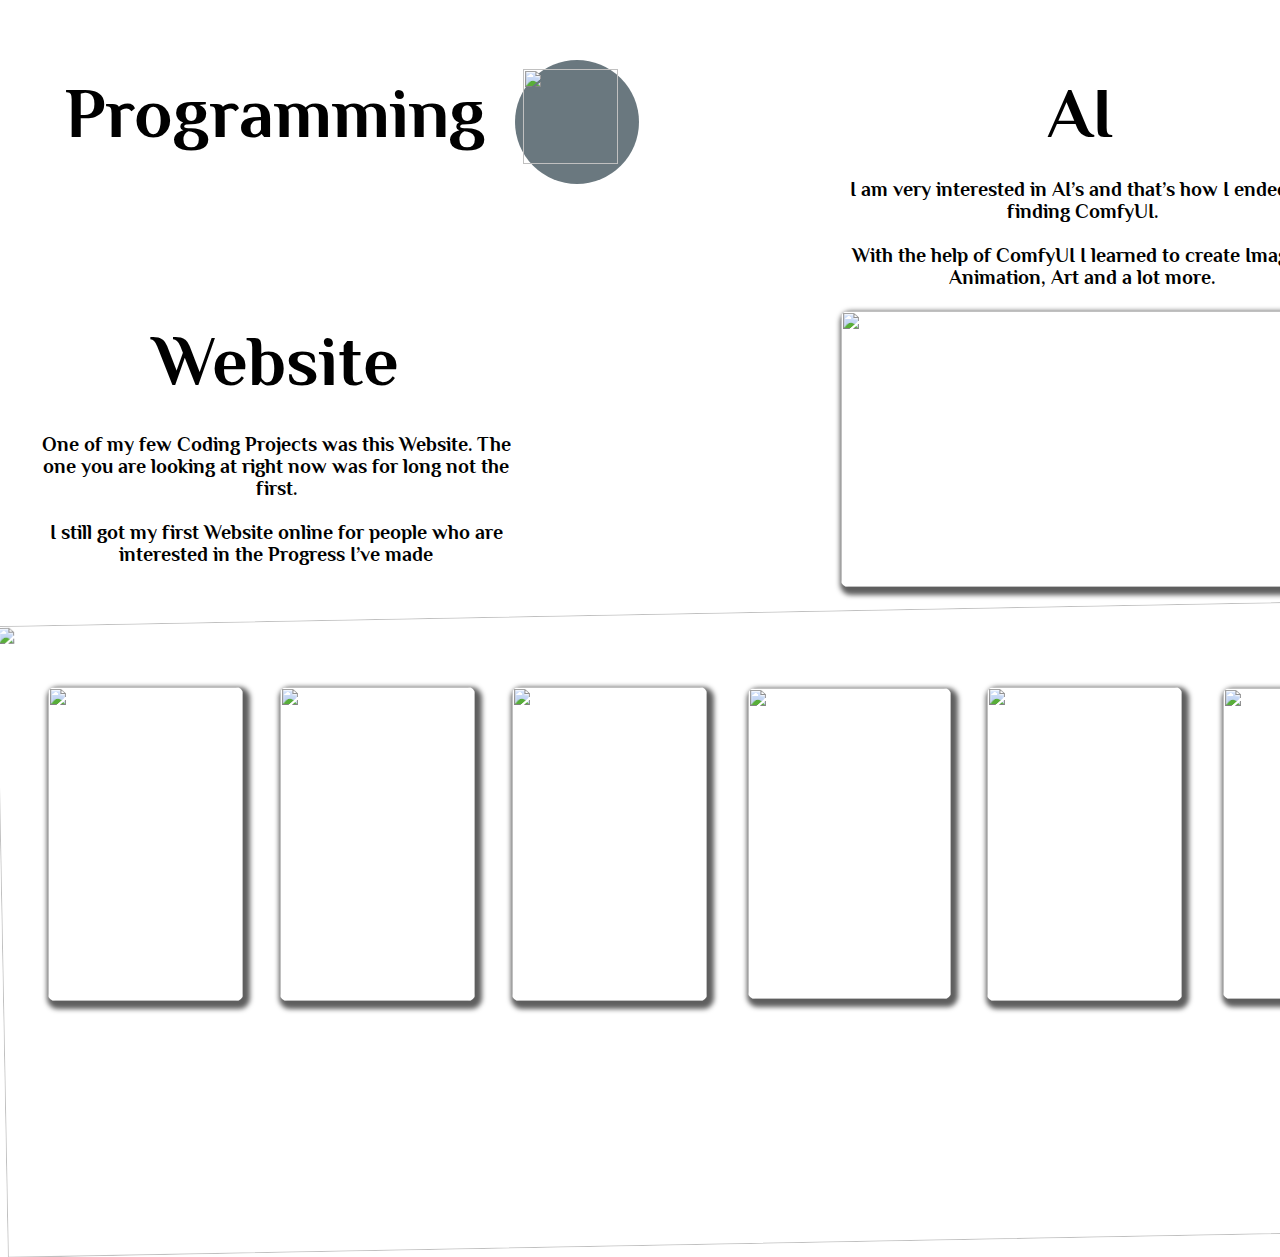
==== code.html @ a1b3fe29 "first commit" ====
<!DOCTYPE html>
<html lang="en">
<head>
  <meta charset="UTF-8">
  <meta name="viewport" content="width=device-width, initial-scale=1.0">
  <link rel="preconnect" href="https://fonts.googleapis.com">
  <link rel="preconnect" href="https://fonts.gstatic.com" crossorigin>
  <link href="https://fonts.googleapis.com/css2?family=Philosopher:ital,wght@0,400;0,700;1,400;1,700&display=swap" rel="stylesheet">
  <title>Document</title>
</head>
<body>
  <div style="width: 100%; height: 100%; position: relative; background: white">
    <img style="width: 2064.26px; height: 631.52px; left: -12px; top: 617.71px; position: absolute; transform: rotate(-1.07deg); transform-origin: 0 0" src="https://via.placeholder.com/2064x632" />
    <div style="left: 57px; top: 66px; position: absolute; text-align: center; color: black; font-size: 70px; font-family: Philosopher; font-weight: 700; word-wrap: break-word">Programming</div>
    <div style="left: 145px; top: 314px; position: absolute; text-align: center; color: black; font-size: 70px; font-family: Philosopher; font-weight: 700; word-wrap: break-word">Website</div>
    <div style="left: 1039px; top: 66px; position: absolute; text-align: center; color: black; font-size: 70px; font-family: Philosopher; font-weight: 700; word-wrap: break-word">AI</div>
    <div style="width: 494px; left: 827px; top: 170px; position: absolute; text-align: center; color: black; font-size: 20px; font-family: Philosopher; font-weight: 700; word-wrap: break-word">I am very interested in AI’s and that’s how I ended up finding ComfyUI. <br/><br/>With the help of ComfyUI I learned to create Images, Animation, Art and a lot more.</div>
    <div style="width: 494px; left: 21px; top: 425px; position: absolute; text-align: center; color: black; font-size: 20px; font-family: Philosopher; font-weight: 700; word-wrap: break-word">One of my few Coding Projects was this Website. The one you are looking at right now was for long not the first.<br/><br/>I still got my first Website online for people who are interested in the Progress I’ve made</div>
    <img style="width: 479px; height: 276px; left: 833px; top: 303px; position: absolute; box-shadow: 3px 4px 5.400000095367432px 4px rgba(0, 0, 0, 0.63); border-radius: 7px" src="https://via.placeholder.com/479x276" />
    <img style="width: 195px; height: 314px; left: 272px; top: 679px; position: absolute; box-shadow: 3px 4px 5.400000095367432px 4px rgba(0, 0, 0, 0.63); border-radius: 7px" src="https://via.placeholder.com/195x314" />
    <img style="width: 195px; height: 314px; left: 979px; top: 679px; position: absolute; box-shadow: 3px 4px 5.400000095367432px 4px rgba(0, 0, 0, 0.63); border-radius: 7px" src="https://via.placeholder.com/195x314" />
    <img style="width: 195px; height: 314px; left: 40px; top: 679px; position: absolute; box-shadow: 3px 4px 5.400000095367432px 4px rgba(0, 0, 0, 0.63); border-radius: 7px" src="https://via.placeholder.com/195x314" />
    <img style="width: 195px; height: 314px; left: 504px; top: 679px; position: absolute; box-shadow: 3px 4px 5.400000095367432px 4px rgba(0, 0, 0, 0.63); border-radius: 7px" src="https://via.placeholder.com/195x314" />
    <img style="width: 203px; height: 311px; left: 740px; top: 680px; position: absolute; box-shadow: 3px 4px 5.400000095367432px 4px rgba(0, 0, 0, 0.63); border-radius: 7px" src="https://via.placeholder.com/203x311" />
    <img style="width: 190px; height: 311px; left: 1215px; top: 680px; position: absolute; box-shadow: 3px 4px 5.400000095367432px 4px rgba(0, 0, 0, 0.63); border-radius: 7px" src="https://via.placeholder.com/190x311" />
    <div style="width: 124px; height: 124px; left: 631px; top: 52px; position: absolute; transform: rotate(90deg); transform-origin: 0 0; background: rgba(7, 30, 42, 0.60); border-radius: 69px"></div>
    <img style="width: 95px; height: 95px; left: 515px; top: 61px; position: absolute" src="https://via.placeholder.com/95x95" />
</div>
</body>
</html>
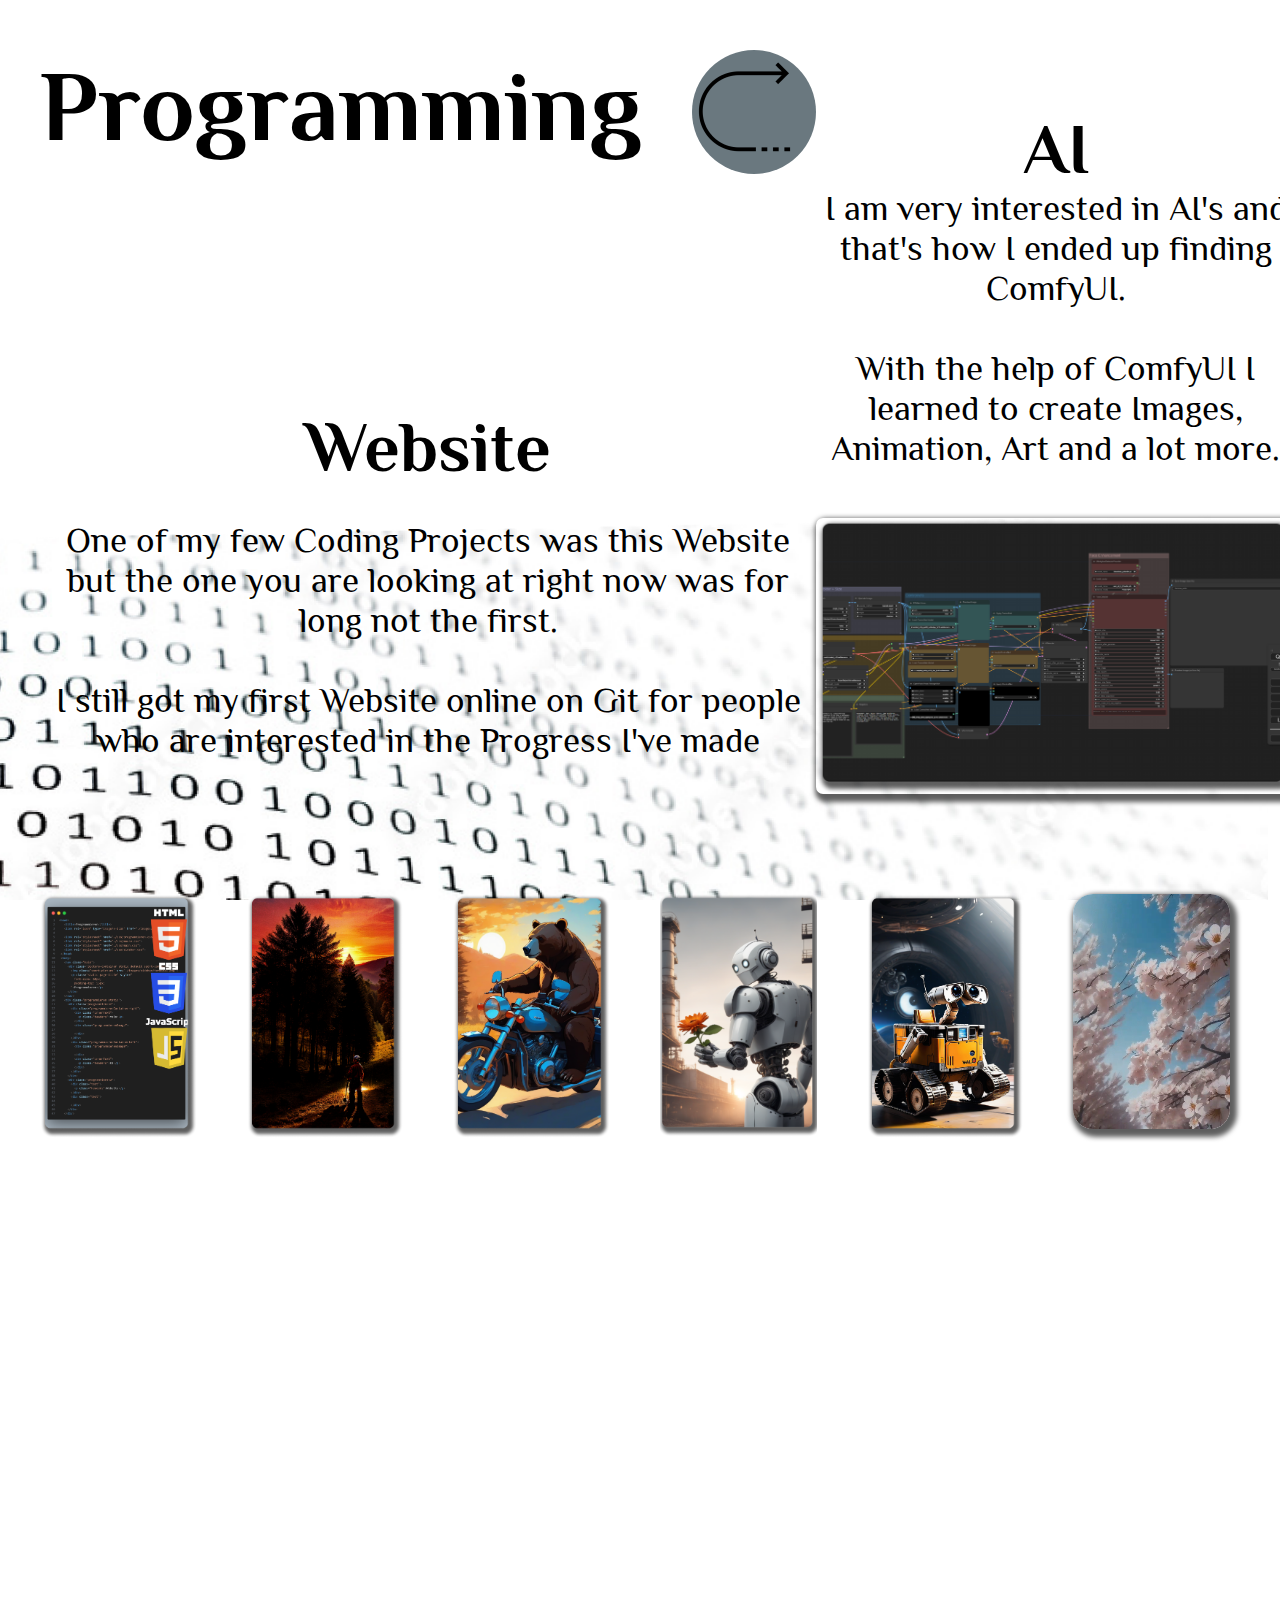
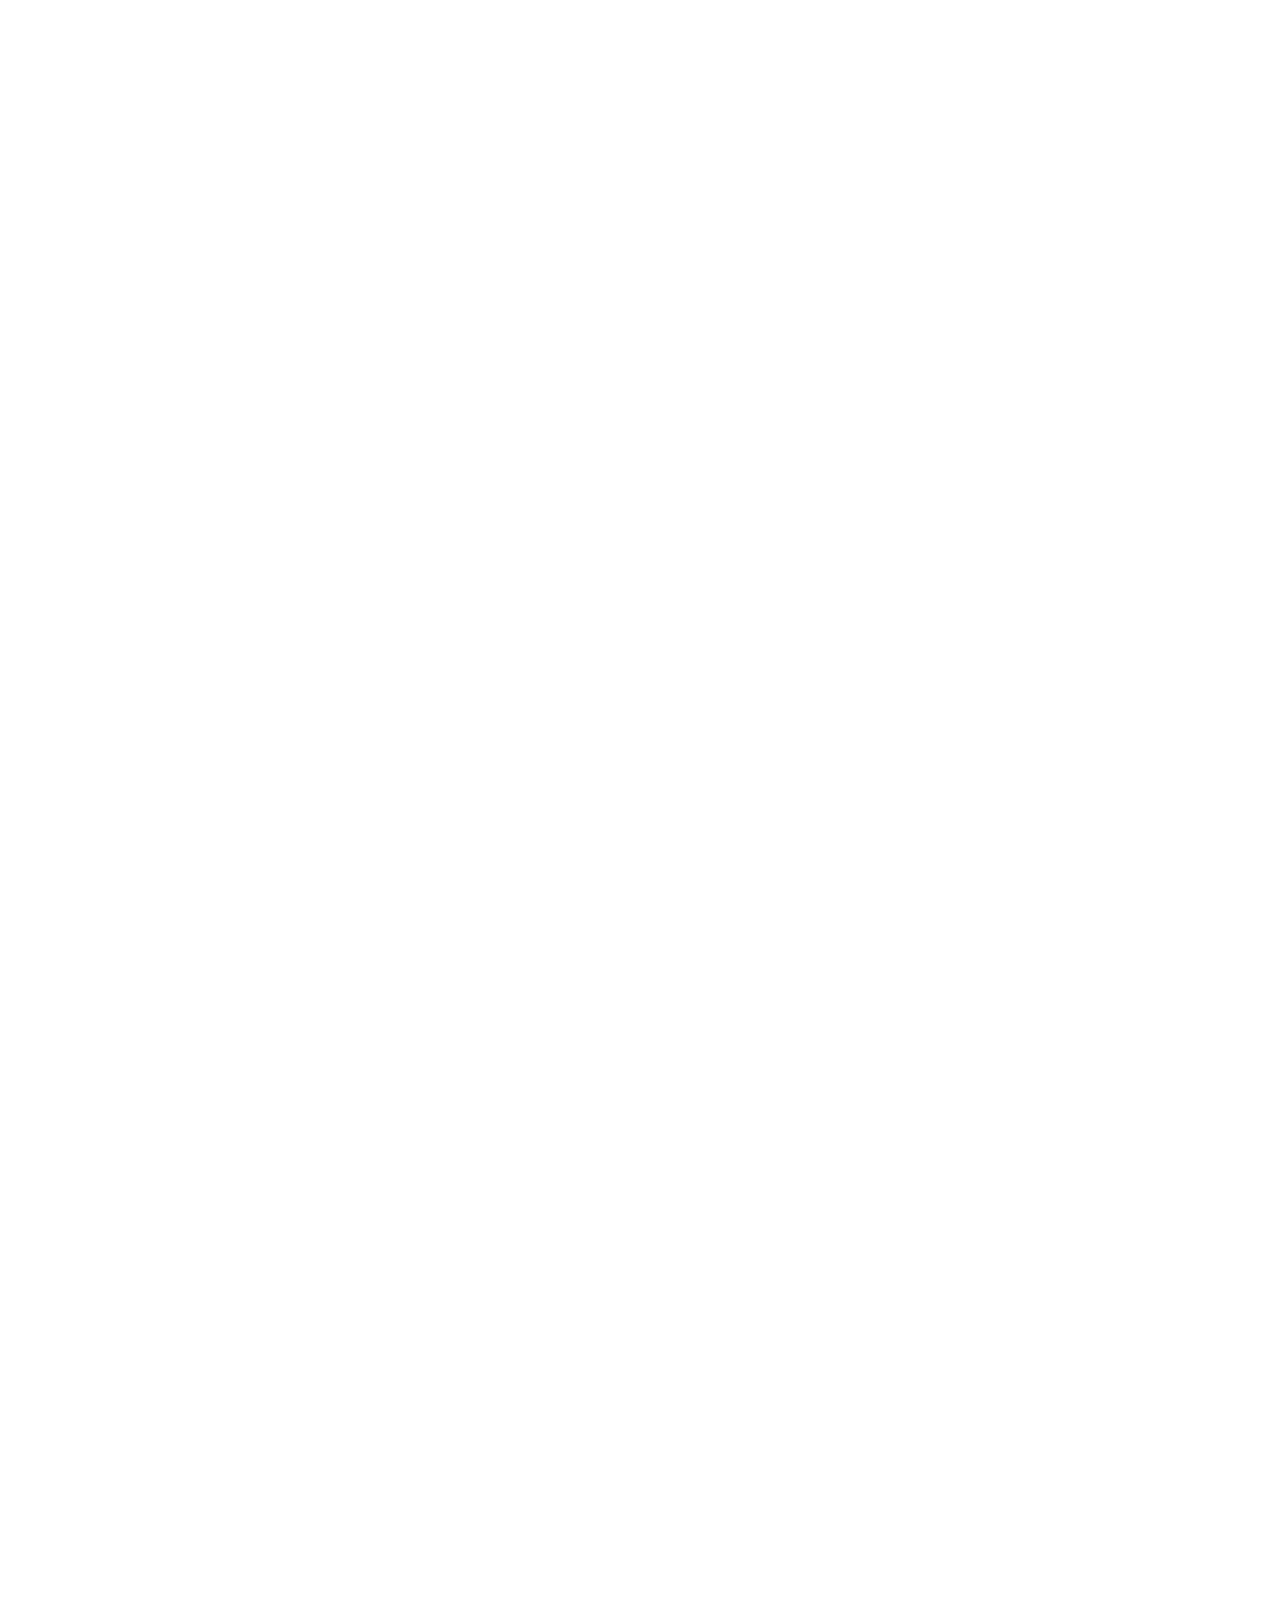
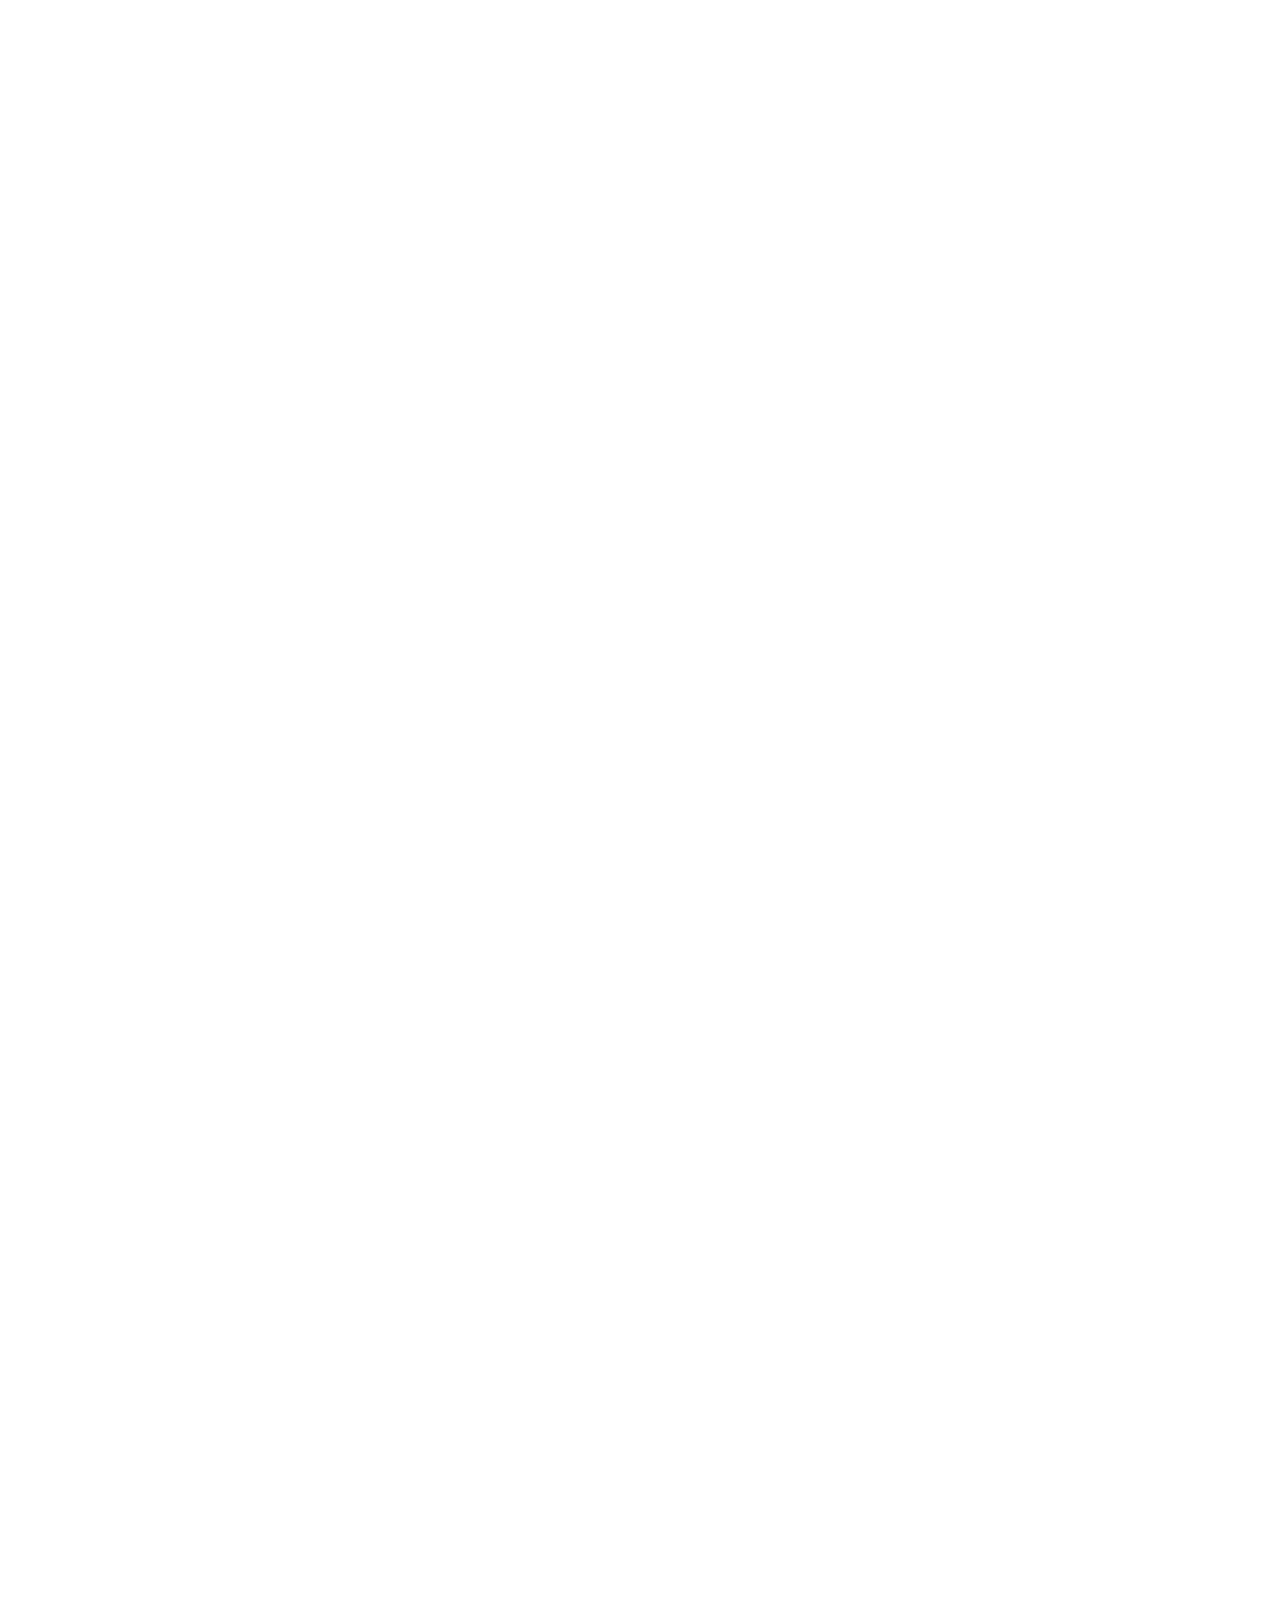
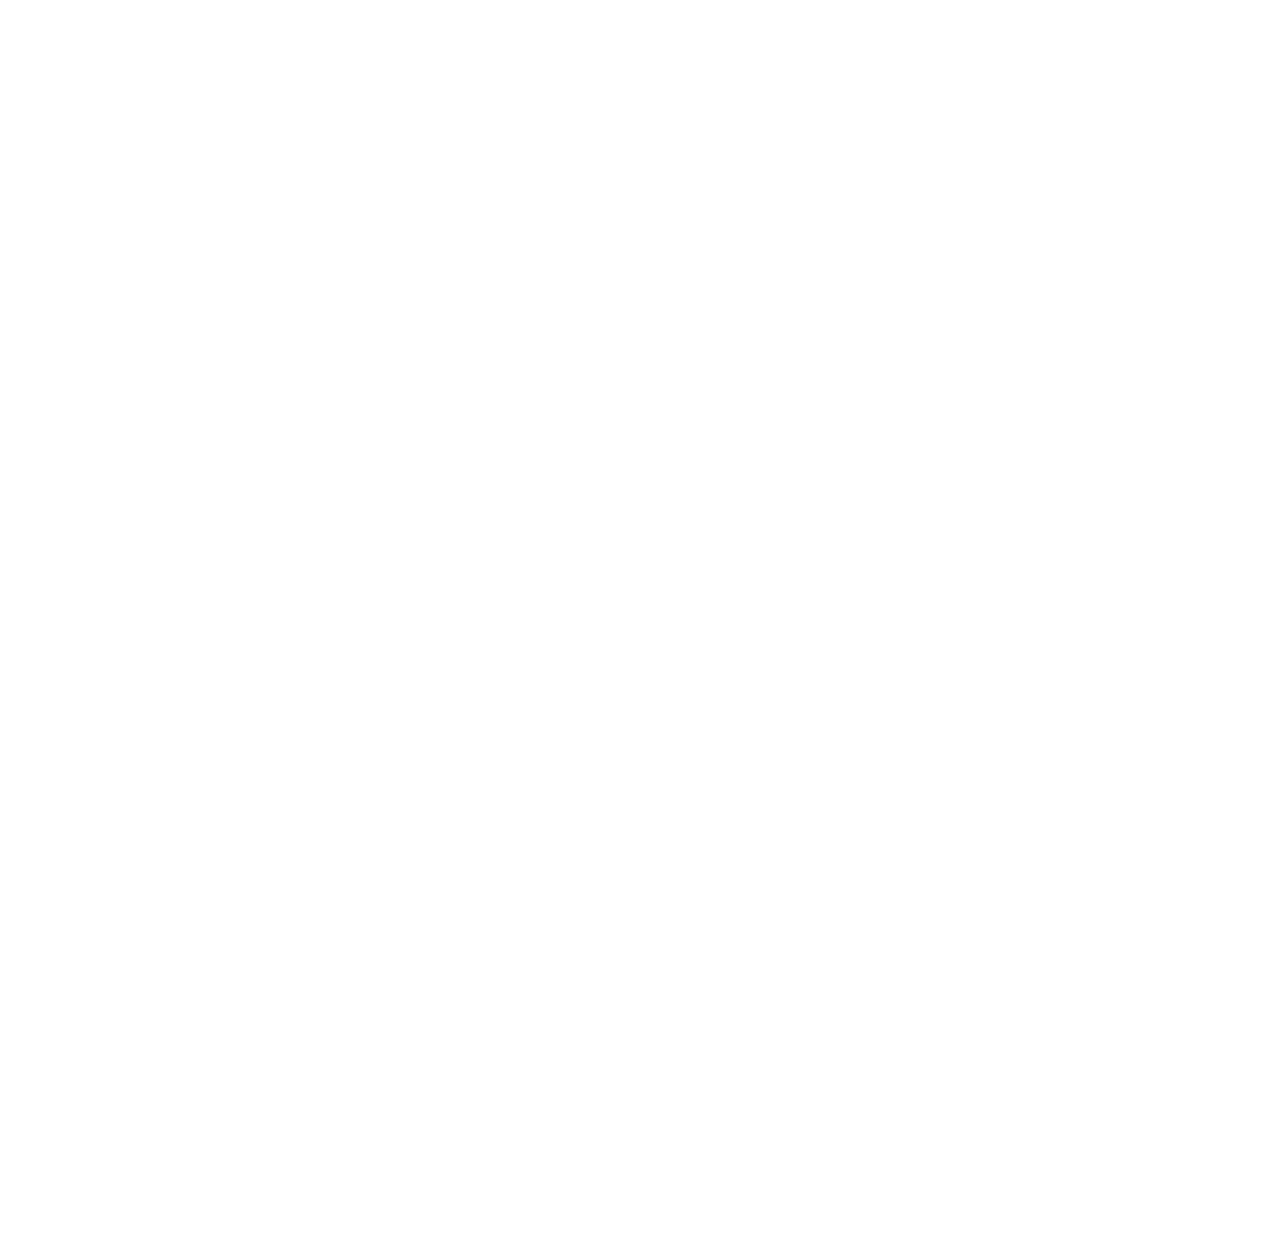
==== commit 8c2f1729: "programming Tab finished" ====
--- a/code.html
+++ b/code.html
@@ -6,25 +6,50 @@
   <link rel="preconnect" href="https://fonts.googleapis.com">
   <link rel="preconnect" href="https://fonts.gstatic.com" crossorigin>
   <link href="https://fonts.googleapis.com/css2?family=Philosopher:ital,wght@0,400;0,700;1,400;1,700&display=swap" rel="stylesheet">
-  <title>Document</title>
+  <link rel="stylesheet" href="style.css">
+  <link rel="stylesheet" href="code.css">
+  <title>Programming</title>
 </head>
 <body>
-  <div style="width: 100%; height: 100%; position: relative; background: white">
-    <img style="width: 2064.26px; height: 631.52px; left: -12px; top: 617.71px; position: absolute; transform: rotate(-1.07deg); transform-origin: 0 0" src="https://via.placeholder.com/2064x632" />
-    <div style="left: 57px; top: 66px; position: absolute; text-align: center; color: black; font-size: 70px; font-family: Philosopher; font-weight: 700; word-wrap: break-word">Programming</div>
-    <div style="left: 145px; top: 314px; position: absolute; text-align: center; color: black; font-size: 70px; font-family: Philosopher; font-weight: 700; word-wrap: break-word">Website</div>
-    <div style="left: 1039px; top: 66px; position: absolute; text-align: center; color: black; font-size: 70px; font-family: Philosopher; font-weight: 700; word-wrap: break-word">AI</div>
-    <div style="width: 494px; left: 827px; top: 170px; position: absolute; text-align: center; color: black; font-size: 20px; font-family: Philosopher; font-weight: 700; word-wrap: break-word">I am very interested in AI’s and that’s how I ended up finding ComfyUI. <br/><br/>With the help of ComfyUI I learned to create Images, Animation, Art and a lot more.</div>
-    <div style="width: 494px; left: 21px; top: 425px; position: absolute; text-align: center; color: black; font-size: 20px; font-family: Philosopher; font-weight: 700; word-wrap: break-word">One of my few Coding Projects was this Website. The one you are looking at right now was for long not the first.<br/><br/>I still got my first Website online for people who are interested in the Progress I’ve made</div>
-    <img style="width: 479px; height: 276px; left: 833px; top: 303px; position: absolute; box-shadow: 3px 4px 5.400000095367432px 4px rgba(0, 0, 0, 0.63); border-radius: 7px" src="https://via.placeholder.com/479x276" />
-    <img style="width: 195px; height: 314px; left: 272px; top: 679px; position: absolute; box-shadow: 3px 4px 5.400000095367432px 4px rgba(0, 0, 0, 0.63); border-radius: 7px" src="https://via.placeholder.com/195x314" />
-    <img style="width: 195px; height: 314px; left: 979px; top: 679px; position: absolute; box-shadow: 3px 4px 5.400000095367432px 4px rgba(0, 0, 0, 0.63); border-radius: 7px" src="https://via.placeholder.com/195x314" />
-    <img style="width: 195px; height: 314px; left: 40px; top: 679px; position: absolute; box-shadow: 3px 4px 5.400000095367432px 4px rgba(0, 0, 0, 0.63); border-radius: 7px" src="https://via.placeholder.com/195x314" />
-    <img style="width: 195px; height: 314px; left: 504px; top: 679px; position: absolute; box-shadow: 3px 4px 5.400000095367432px 4px rgba(0, 0, 0, 0.63); border-radius: 7px" src="https://via.placeholder.com/195x314" />
-    <img style="width: 203px; height: 311px; left: 740px; top: 680px; position: absolute; box-shadow: 3px 4px 5.400000095367432px 4px rgba(0, 0, 0, 0.63); border-radius: 7px" src="https://via.placeholder.com/203x311" />
-    <img style="width: 190px; height: 311px; left: 1215px; top: 680px; position: absolute; box-shadow: 3px 4px 5.400000095367432px 4px rgba(0, 0, 0, 0.63); border-radius: 7px" src="https://via.placeholder.com/190x311" />
-    <div style="width: 124px; height: 124px; left: 631px; top: 52px; position: absolute; transform: rotate(90deg); transform-origin: 0 0; background: rgba(7, 30, 42, 0.60); border-radius: 69px"></div>
-    <img style="width: 95px; height: 95px; left: 515px; top: 61px; position: absolute" src="https://via.placeholder.com/95x95" />
-</div>
+  <div class="code-container">
+    <div class="l">
+      <div class="small-container">
+        <p class="bigTitle">Programming</p>
+        <a href="index.html">
+          <img src="assets/return.png"/>
+        </a>
+      </div>
+      <p class="bigTitle smallerTitle">Website</p>
+      <p class="subTitle">One of my few Coding Projects was this Website but the one you are looking at right now was for long not the first.<br/><br/>I still got my first Website online on Git for people who are interested in the Progress I&#39;ve made</p>
+    </div>
+    <div class="r">
+      <p class="bigTitle smallerTitle">AI</p>
+      <p class="subTitle">I am very interested in AI&#39;s and that&#39;s how I ended up finding ComfyUI. <br/><br/>With the help of ComfyUI I learned to create Images, Animation, Art and a lot more.</p>
+      <img src="assets/workflow 1.png" />
+    </div>
+  </div>
+  <div class="code-container">
+    <div class="imgCode">
+      <img class="code-img" src="assets/code 1.png" />
+    </div>
+    <div class="imgCode">
+      <img class="code-img" src="assets/code 2.png" />
+    </div>
+    <div class="imgCode">
+      <img class="code-img" src="assets/code 3.png" />
+    </div>
+    <div class="imgCode">
+      <img class="code-img" src="assets/code 4.png" />
+    </div>
+    <div class="imgCode">
+      <img class="code-img" src="assets/code 5.png" />
+    </div>
+    <div class="imgCode">
+      <video style="box-shadow: 3px 4px 5.400000095367432px 4px rgba(0, 0, 0, 0.63); border-radius: 20px;" class="code-img" autoplay muted loop>
+        <source src="assets/code 6.mp4" type="video/mp4">
+      </video>
+    </div>
+  </div>
+  <img class="code" src="assets/code.png" />
 </body>
 </html>--- a/style.css
+++ b/style.css
@@ -0,0 +1,584 @@
+* {
+  padding: 0;
+  margin: 0;
+  font-family: 'Philosopher', sans-serif;
+  text-decoration: none;
+}
+
+a {
+  color: black
+}
+
+body {
+  overflow-x: hidden;
+  padding-bottom: 4950px;
+}
+
+html {
+  scroll-behavior: smooth;
+}
+
+.exploring-container {
+  width: 100%;
+  margin-top: 40px;
+  height: fit-content;
+  top: 2087px;
+  position: absolute;
+  display: flex;
+  justify-content: space-evenly;
+}
+
+.exploring-card {
+  width: 465px; 
+  height: 587px; 
+  left: 70px; 
+  background: #C0BEBE; 
+  box-shadow: 0px 4px 6.099999904632568px 2px rgba(0, 0, 0, 0.72); 
+  border-radius: 36px;
+  justify-content: center;
+  transition: all 0.5s cubic-bezier(.25, .8, .25, 1);
+  align-items: center;
+}
+
+.section2 {
+  width: 100%; 
+  height: 836px; 
+  left: 0px; 
+  top: 1051px; 
+  display: flex;
+  position: absolute; 
+  background: #6A787F;
+  align-items: center;
+}
+
+.left {
+  height: fit-content;
+  width: fit-content;
+  margin: 0 200px 0 100px;
+}
+.right img {
+  width: 453px; height: 651px;
+  box-shadow: 0px 4px 5.699999809265137px 1px rgba(0, 0, 0, 0.70); 
+  border-radius: 7px
+}
+
+.right {
+  height: fit-content;
+  width: fit-content;
+}
+
+.bigTitle {
+  text-align: center; 
+  font-size: 100px; 
+  font-weight: 700; 
+  word-wrap: break-word
+}
+
+.subTitle {
+  font-size: 35px; 
+  font-weight: 400; 
+  text-align: center;
+  word-wrap: break-word;
+  transition: all 0.5s ease;
+}
+
+.title-Container {
+  width: 100%;
+  top: 185px;
+  position: absolute;
+  height: fit-content;
+  display: grid;
+  align-items: center;
+  justify-content: center;
+}
+
+.section2-title {
+  text-align: left;
+}
+
+.experienced {
+  text-align: left;
+}
+
+.title-padding {
+  margin-top: 25px;
+}
+
+.button {
+  margin: 65px 40px 0 0;
+  width: 200px; 
+  height: 59px; 
+  background: #ffffff; 
+  box-shadow: 0px 4px 4px rgba(0, 0, 0, 0.55); 
+  border-radius: 53px;
+  justify-content: center;
+  align-items: center;
+  display: flex;
+  transition: all ease 0.5s;
+}
+
+.btn-container {
+  display: flex;
+}
+
+.exploring-icon {
+  width: auto;
+  height: 80px;
+}
+
+.exploring-title {
+  top: 1955px;
+  justify-content: center;
+  align-items: center;
+  position: absolute;
+  height: fit-content;
+  width: 100%;
+}
+
+.footer { 
+  height: 8px; 
+  left: 49px; 
+  right: 49px;
+  top: 4856px; 
+  position: absolute; 
+  background: #071E2A
+}
+
+.h {
+  top: 4686px;
+  height: 20px;
+  background: linear-gradient(270deg, #6A787F 0%, #6A787F 38%, #34A9E3 100%);
+}
+
+.bold-text {
+  font-weight: 700;
+  height: 70px;
+  margin-bottom: 70px;
+}
+
+.border {
+  border: 3px solid orange;
+}
+
+.img-container {
+  margin: 50px 0 40px 0;
+  height: 57px;
+  text-align: center;
+}
+
+.card-text {
+  height: 80px;
+  margin-bottom: 115px;
+}
+
+.navbar {
+  z-index: 9999;
+  width: 100%; 
+  height: 119px; 
+  left: 0px; 
+  top: 0px; 
+  position: fixed; 
+  display: flex;
+  align-items: center;
+  background: rgba(7, 30, 42, 0.90); 
+  box-shadow: 0px 4px 5.699999809265137px 1px rgba(0, 0, 0, 0.65);
+  transition: all 0.5s ease;
+}
+
+.navText {
+  color: white;
+  margin-right: 55px;
+  transition: all 0.5s ease;
+}
+
+.navImg {
+  width: 87px; 
+  height: 85px; 
+  margin: 0 55px 0 25px; 
+  border-radius: 42.50px;
+  transition: all 0.5s ease;
+}
+
+.dropdown {
+  float: left;
+  overflow: hidden;
+  transition: all 0.5s ease;
+  width: fit-content;
+}
+
+.dropdown .dropbtn {
+  width: fit-content;
+  border: none;
+  color: rgb(255, 255, 255);
+  font-size: 35px;
+  outline: none;
+  padding: 14px;
+  margin-right: 50px;
+  background-color: inherit;
+  transition: all 0.5s ease;
+}
+
+.navbar a:hover, .dropdown:hover .dropbtn, .discover-button:hover, .button:hover, .navImg:hover, .contact-background:hover, .img:hover, .small-container a:hover, .code-img:hover {
+  scale: 1.1;
+  transition: all 0.5s ease;
+}
+
+.dropdown-content {
+  display: none;
+  position: absolute;
+  background-color: black;
+  min-width: 10px;
+  border-radius: 10px;
+  box-shadow: 0px 8px 16px 0px rgba(0,0,0,0.2);
+}
+
+.dropdown-content a {
+  float: none;
+  color: white;
+  font-size: 30px;
+  padding: 12px;
+  text-decoration: none;
+  display: block;
+  text-align: left;
+}
+
+.dropdown-content a:hover {
+  background-color: #ddd;
+  color: black;
+  border-radius: 12px;
+  transition: all 0.5s ease;
+}
+
+.dropdown:hover .dropdown-content {
+  display: block;
+  transition: all 0.5s ease;
+}
+
+.discover {
+  top: 2850px; 
+  height: 410px;
+  background: #6A787F;
+  width: 100%;
+  align-items: center;
+  position: absolute;
+}
+
+.discover div {
+  z-index: 999;
+}
+
+.discover-container {
+  margin: 50px 0 0 100px;
+  height: fit-content;
+  width: fit-content;
+  position: relative;
+}
+
+.footer1 {
+  width: 100%; 
+  height: 23px;
+  top: 4662px; 
+  position: absolute;
+}
+
+.images {
+  display: flex;
+  width: 100%;
+  height: 216px; 
+  top: 502px;
+  position: absolute;
+}
+
+.img {
+  margin-left: 70px;
+  width: 384px; 
+  height: 100%; 
+  box-shadow: 0px 4px 5px 4px rgba(0, 0, 0, 0.73); 
+  border-radius: 7px;
+  transition: all 0.5s ease;
+}
+
+.under {
+  top: 718px;
+  margin-top: 50px;
+  left: -220px;
+}
+
+.under img {
+  margin-left: 70px;
+}
+
+.footer2 { 
+  left: 42px; 
+  top: 4723px; 
+  align-items: center;
+  position: absolute;
+  display: flex;
+}
+
+.footer-Container {
+  height: fit-content;
+  width: 100%;
+  display: grid;
+  justify-content: center;
+  margin-right: 40px;
+}
+
+.footer-title {
+  font-weight: 700;
+  font-size: 35px;
+  justify-self: center;
+}
+
+.footer-Container img {
+  height: 100px;
+  width: auto;
+}
+
+.footer3 {
+  height: fit-content;
+  top: 4879px; 
+  left: 49px; 
+  right: 49px;
+  position: absolute;
+  display: flex;
+  justify-content: space-between;
+  align-items: center; 
+}
+
+.footer3 div img {
+  margin-right: 15px;
+}
+
+.contact-background {
+  width: 290px; 
+  height: 82px; 
+  background: linear-gradient(270deg, #6A787F 0%, #6A787F 38%, #34A9E3 100%); 
+  transition: all 0.5s ease;
+  box-shadow: 0px 4px 5.5px 2px rgba(0, 0, 0, 0.68); 
+  border-radius: 20px;
+  display: flex;
+  align-items: center;
+}
+
+.contact-background div {
+  color: white; 
+  font-size: 30px; 
+  font-weight: 700;
+}
+
+.discover-button {
+  width: 213px; 
+  height: 61px;
+  background: #FFFAFA;
+  box-shadow: 0px 4px 4px rgba(0, 0, 0, 0.55); 
+  border-radius: 55px;
+  align-items: center;
+  justify-content: center;
+  display: flex;
+  margin-top: 40px;
+  transition: all ease 0.5s;
+}
+
+.contact-container {
+  width: fit-content;
+  height: fit-content;
+  left: 108px; 
+  top: 3371px; 
+  display: flex; 
+  position: absolute;
+}
+
+.contact-container div {
+  margin-right: 40px;
+}
+
+.contact-background {
+  margin-bottom: 30px;
+}
+
+.contact-background img {
+  margin: 0 15px 0 15px;
+}
+
+.contact-image {
+  height: 75px;
+}
+
+.footer-image {
+  height: 50px;
+}
+
+.exploring-card {
+  --a: 1deg;
+  transform: perspective(400px) rotate3d(var(--r,1,-1),0,calc(var(--i,1)*var(--a)));
+  box-shadow: 0px 4px 4px rgba(0, 0, 0, 0.55); 
+  -webkit-mask: 
+    linear-gradient(135deg,#000c 40%,#000,#000c 60%)
+    100% 100%/250% 250%;
+  transition: .4s;
+  cursor: pointer;
+}
+.exploring-card {
+  --r: 1,1;
+  -webkit-mask: 
+    linear-gradient(45deg,#000c 40%,#000,#000c 60%)
+    0 100%/250% 250%;
+}
+.exploring-card:hover {
+  --i: -1;
+  -webkit-mask-position: 0 0;
+}
+
+.contact-footer {
+  top: 3800px;
+  width: 100%;
+  align-items: center;
+  justify-content: center;
+  position: absolute;
+  height: 800px;
+  display: flex;
+}
+
+.contact-footer img {
+  height: 100%;
+  width: auto;
+}
+
+@media (min-width: 2200px) {
+  
+  body {
+    padding-bottom: 6050px;
+  }
+
+  .bigTitle {
+    font-size: 120px;
+  }
+
+  .subTitle {
+    font-size: 50px;
+  }
+
+  .r img {
+    scale: 1.5;
+    position: relative;
+    top: 70px;
+  }
+
+  .code-img {
+    scale: 1.1;
+    position: relative;
+    top: 150px;
+    margin-right: 100px;
+  }
+
+  .images {
+    height: 288px;
+    top: 800px;
+  }
+
+  .img, .under img {
+    width: 512px;
+    margin-left: 100px;
+  }
+
+  .under {
+    top: 1020px;
+    margin-top: 140px;
+    left: -300px;
+  }
+
+  .section2 {
+    top: 1551px; 
+  }
+
+  .dropdown .dropbtn {
+    font-size: 35px;
+  }
+
+  .dropdown-content a {
+    font-size: 30px;
+  }
+
+  .navImg {
+    height: 120px;
+    width: 120px;
+  }
+
+  .navbar {
+    height: 175px;
+  }
+
+  .navText {
+    font-size: 35px;
+  }
+
+  .button {
+    height: 90px;
+    width: 300px;
+  }
+
+  .exploring-title {
+    top: 2500px;
+  }
+
+  .exploring-container {
+    top: 2700px;
+  }
+
+  .discover {
+    top: 3750px;
+    height: 450px;
+  }
+
+  .exploring-card {
+    width: 600px;
+    height: 800px;
+  }
+
+  .card-text {
+    margin-bottom: 215px;
+  }
+
+  .bold-text {
+    margin-bottom: 150px;
+  }
+
+  .contact-container {
+    top: 4300px;
+  }
+
+  .contact-footer {
+    top: 4800px;
+    scale: 1.1;
+  }
+
+  .contact-background {
+    scale: 1.3;
+    margin-bottom: 60px;
+  }
+
+  .footer {
+    top: 5935px;
+  }
+
+  .footer2 {
+    top: 5790px;
+  }
+
+  .footer2 a {
+    font-size: 30px;
+  }
+
+  .footer3 {
+    top: 5960px;
+  }
+
+  .h {
+    top: 5750px;
+  }
+
+  .footer3 div {
+    font-size: 30px;
+  }
+}--- a/code.css
+++ b/code.css
@@ -0,0 +1,83 @@
+body {
+  overflow: hidden;
+  padding-right: 40px;
+}
+
+.code-container {
+  height: fit-content;
+  left: 40px;
+  right: 40px;
+  top: 50px;
+  position: relative;
+  width: 100%;
+  display: flex;
+  justify-content: space-evenly;
+}
+
+.small-container a img {
+  width: 95px; 
+  height: 95px;
+  top: 10px;
+  left: 5px;
+  position: relative;
+}
+
+.small-container a {
+  transition: all 0.5s ease;
+  width: 124px; 
+  height: 124px;
+  margin-left: 50px;
+  background: rgba(7, 30, 42, 0.60); 
+  border-radius: 69px;
+}
+
+.l, .r {
+  width: 100%;
+  display: grid;
+}
+
+.small-container {
+  display: flex;
+  margin-bottom: 200px;
+}
+
+.smallerTitle {
+  font-size: 70px;
+}
+
+.r {
+  padding-top: 60px;
+}
+
+.r img {
+  width: 479px; 
+  height: 276px;
+  box-shadow: 3px 4px 5.400000095367432px 4px rgba(0, 0, 0, 0.63); 
+  border-radius: 7px;
+  margin-top: 50px;
+  justify-self: center;
+}
+
+.code {
+  width: 100%;
+  z-index: -5;
+  height: auto; 
+  left: -12px; 
+  bottom: 0; 
+  position: absolute; 
+}
+
+.imgCode {
+  height: 100%;
+  width: 100%;
+  margin-right: 50px;
+  max-width: 500px;
+}
+
+.code-img {
+  margin-top: 100px;
+  width: 100%; 
+  border-radius: 7px;
+  margin-right: 50px;
+  transition: all 0.5s ease;
+}
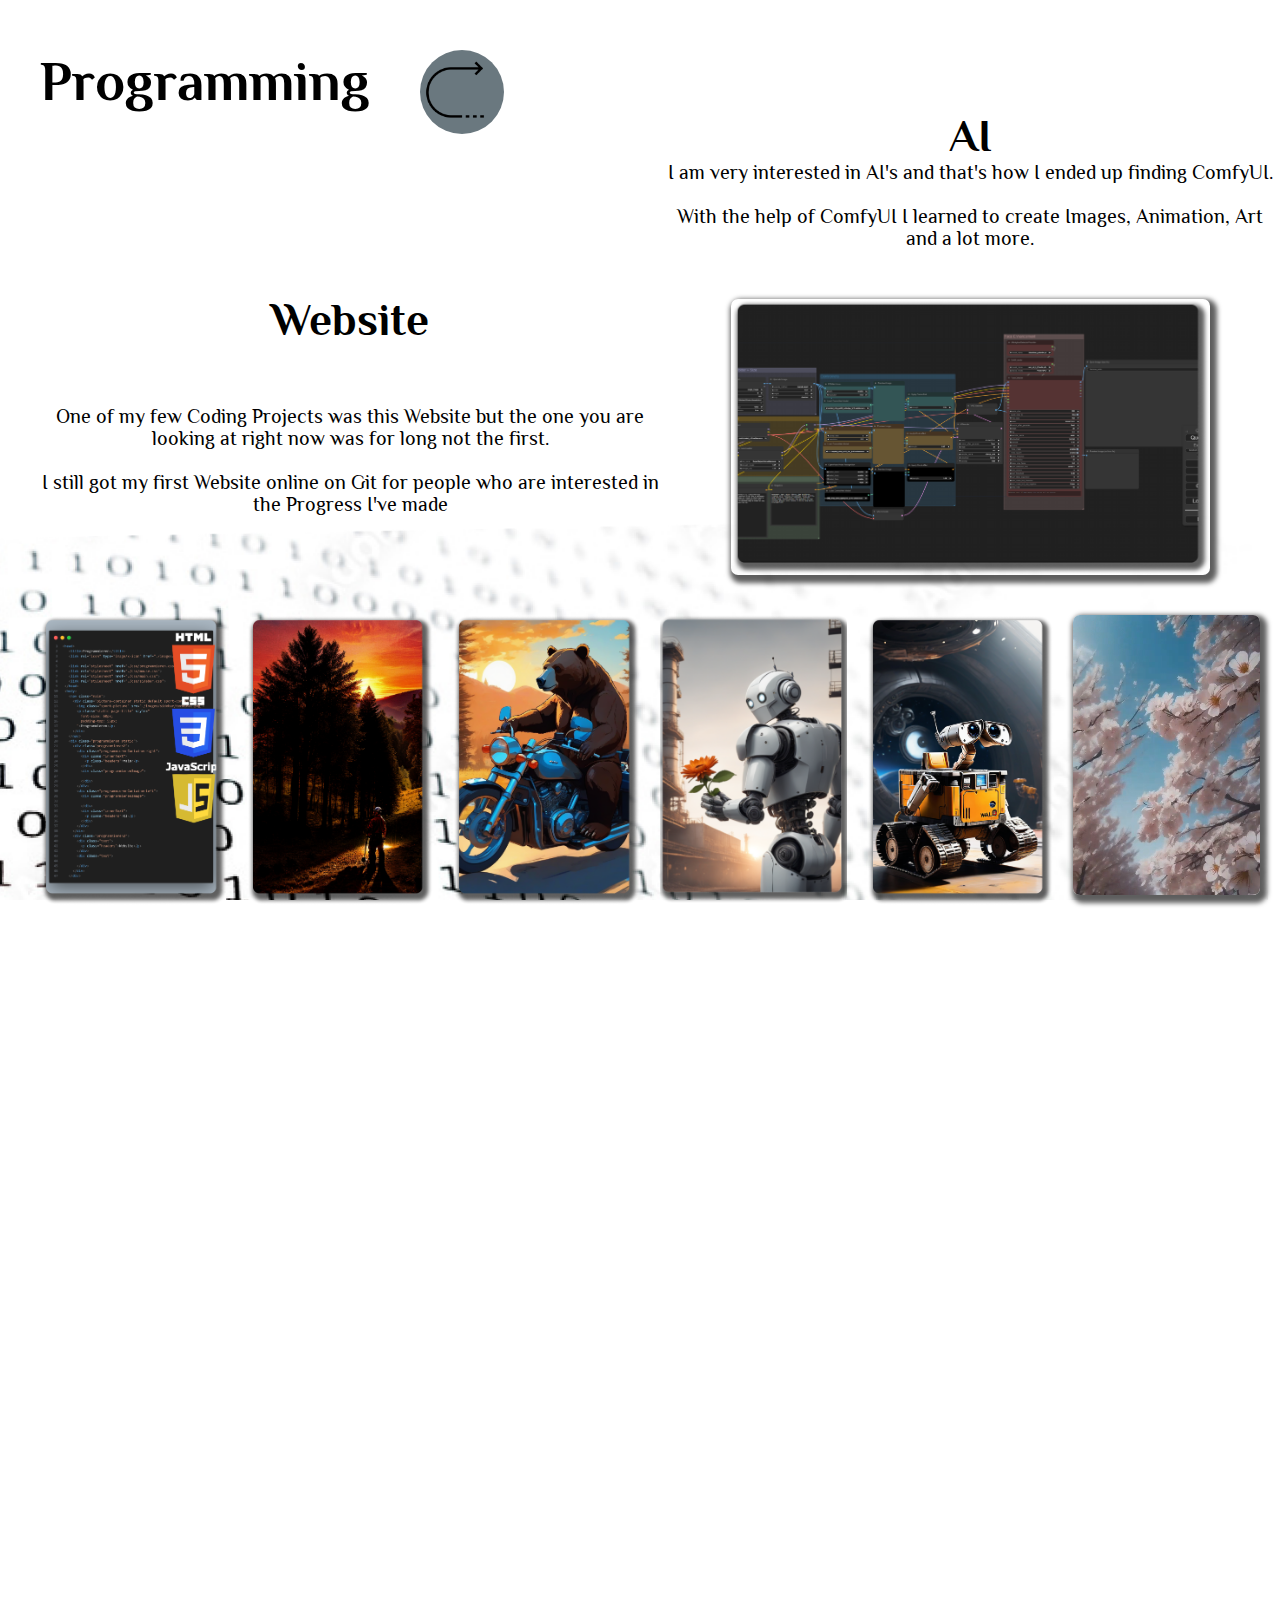
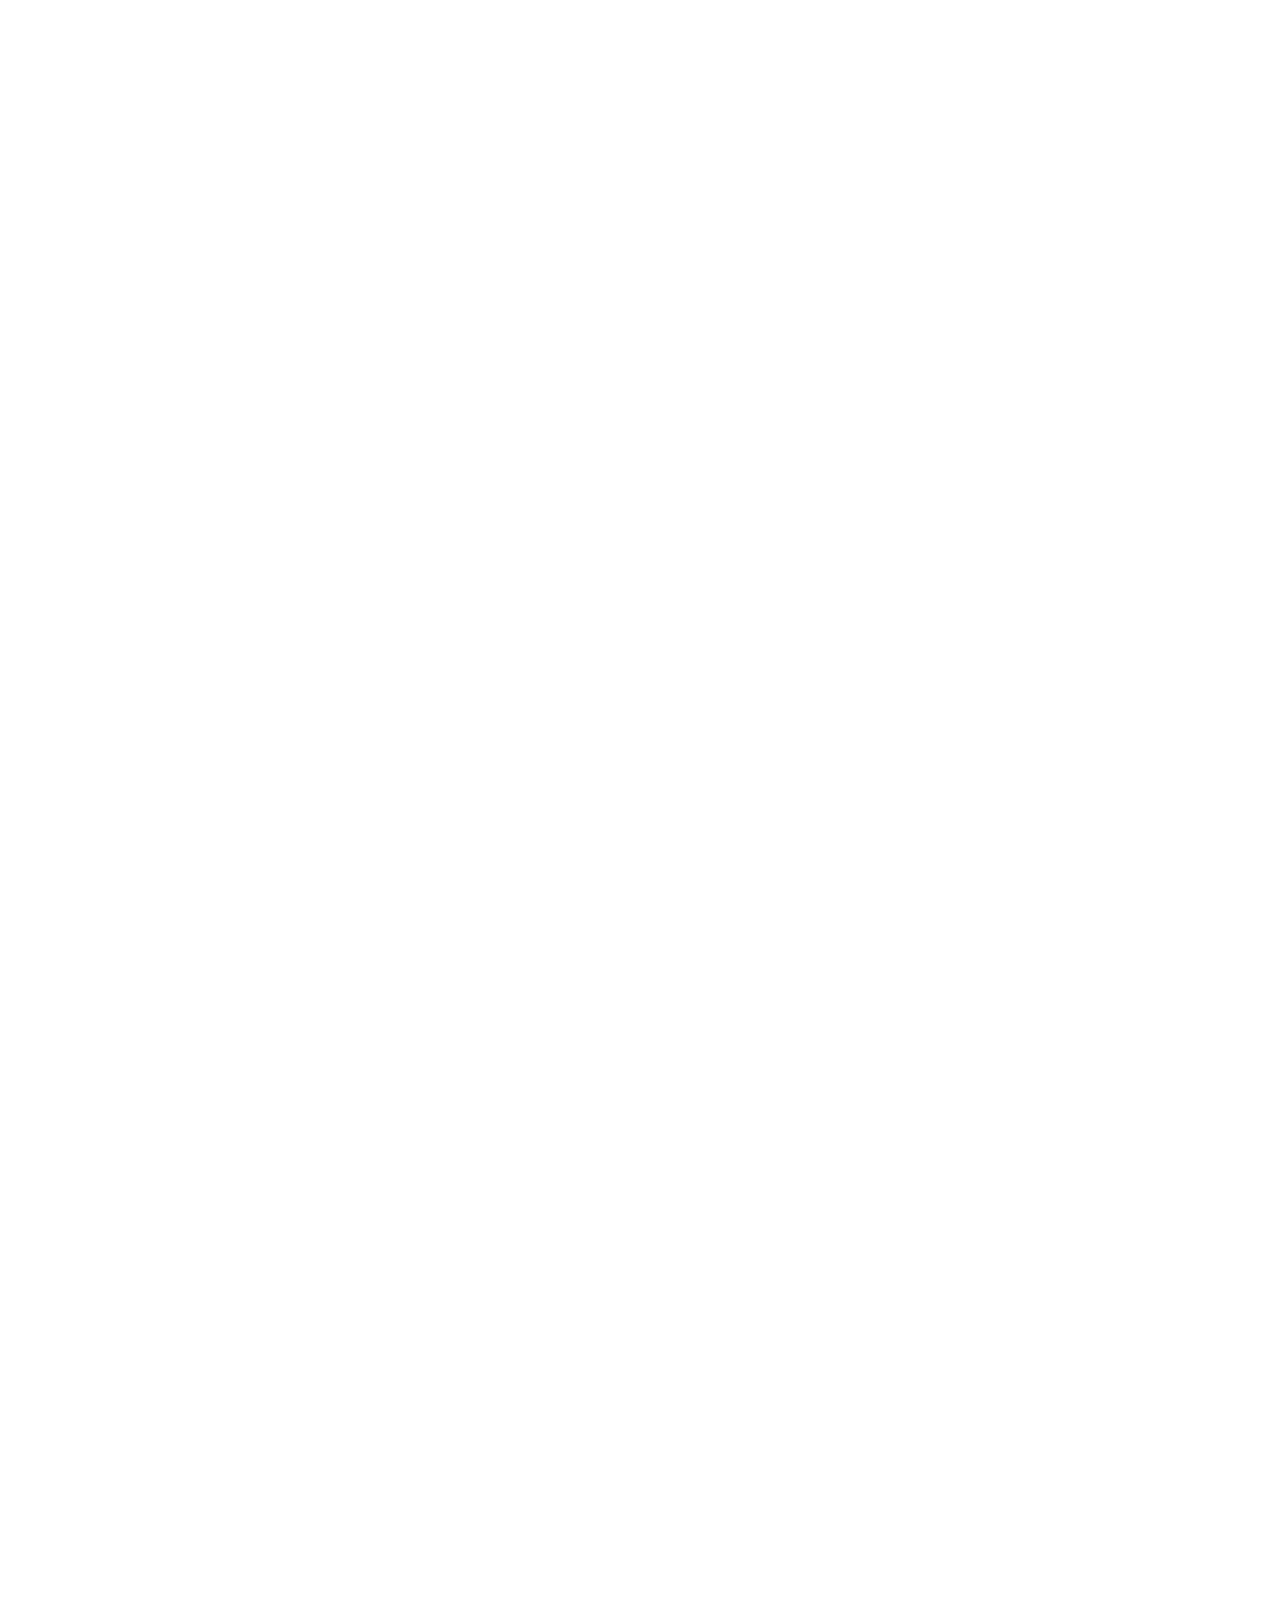
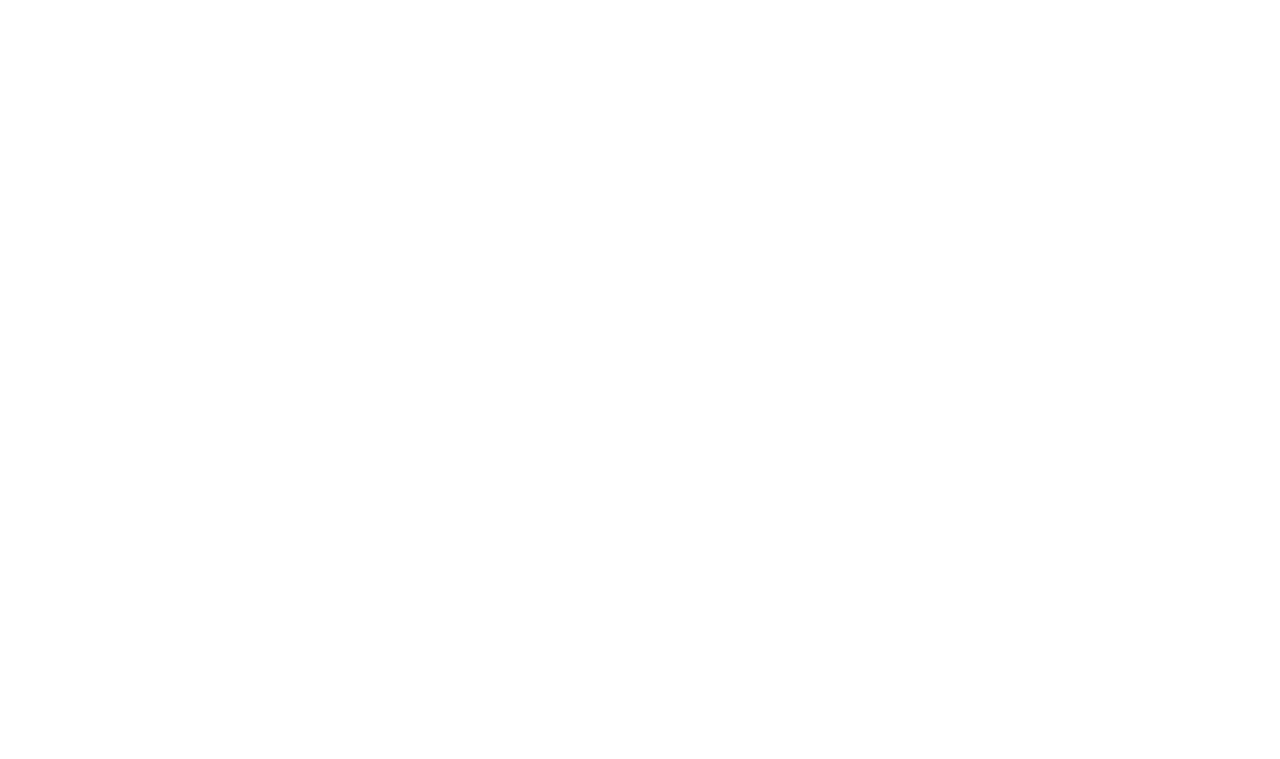
==== commit a2fa771a: "Fixed Scaling" ====
--- a/code.html
+++ b/code.html
@@ -8,23 +8,24 @@
   <link href="https://fonts.googleapis.com/css2?family=Philosopher:ital,wght@0,400;0,700;1,400;1,700&display=swap" rel="stylesheet">
   <link rel="stylesheet" href="style.css">
   <link rel="stylesheet" href="code.css">
+  <link rel="stylesheet" href="responsive.css">  
   <title>Programming</title>
 </head>
 <body>
   <div class="code-container">
     <div class="l">
       <div class="small-container">
-        <p class="bigTitle">Programming</p>
+        <p class="bigTitleP">Programming</p>
         <a href="index.html">
           <img src="assets/return.png"/>
         </a>
       </div>
-      <p class="bigTitle smallerTitle">Website</p>
-      <p class="subTitle">One of my few Coding Projects was this Website but the one you are looking at right now was for long not the first.<br/><br/>I still got my first Website online on Git for people who are interested in the Progress I&#39;ve made</p>
+      <p class="bigTitleP smallerTitle">Website</p>
+      <p class="subTitleP">One of my few Coding Projects was this Website but the one you are looking at right now was for long not the first.<br/><br/>I still got my first Website online on Git for people who are interested in the Progress I&#39;ve made</p>
     </div>
     <div class="r">
-      <p class="bigTitle smallerTitle">AI</p>
-      <p class="subTitle">I am very interested in AI&#39;s and that&#39;s how I ended up finding ComfyUI. <br/><br/>With the help of ComfyUI I learned to create Images, Animation, Art and a lot more.</p>
+      <p class="bigTitleP smallerTitle">AI</p>
+      <p class="subTitleP">I am very interested in AI&#39;s and that&#39;s how I ended up finding ComfyUI. <br/><br/>With the help of ComfyUI I learned to create Images, Animation, Art and a lot more.</p>
       <img src="assets/workflow 1.png" />
     </div>
   </div>
@@ -45,7 +46,7 @@
       <img class="code-img" src="assets/code 5.png" />
     </div>
     <div class="imgCode">
-      <video style="box-shadow: 3px 4px 5.400000095367432px 4px rgba(0, 0, 0, 0.63); border-radius: 20px;" class="code-img" autoplay muted loop>
+      <video style="box-shadow: 3px 4px 5.400000095367432px 4px rgba(0, 0, 0, 0.63); border-radius: 7px;" class="code-img" autoplay muted loop>
         <source src="assets/code 6.mp4" type="video/mp4">
       </video>
     </div>
--- a/style.css
+++ b/style.css
@@ -11,7 +11,7 @@
 
 body {
   overflow-x: hidden;
-  padding-bottom: 4950px;
+  padding-bottom: 3080px;
 }
 
 html {
@@ -22,15 +22,16 @@
   width: 100%;
   margin-top: 40px;
   height: fit-content;
-  top: 2087px;
+  top: 1487px;
   position: absolute;
   display: flex;
   justify-content: space-evenly;
 }
 
 .exploring-card {
-  width: 465px; 
-  height: 587px; 
+  padding: 0 10px 0 10px;
+  width: 275px; 
+  height: 397px; 
   left: 70px; 
   background: #C0BEBE; 
   box-shadow: 0px 4px 6.099999904632568px 2px rgba(0, 0, 0, 0.72); 
@@ -42,9 +43,9 @@
 
 .section2 {
   width: 100%; 
-  height: 836px; 
+  height: 536px; 
   left: 0px; 
-  top: 1051px; 
+  top: 800px; 
   display: flex;
   position: absolute; 
   background: #6A787F;
@@ -53,29 +54,31 @@
 
 .left {
   height: fit-content;
-  width: fit-content;
-  margin: 0 200px 0 100px;
+  width: 50%;
+  margin: 0 0 0 100px;
 }
 .right img {
-  width: 453px; height: 651px;
+  width: 253px; height: auto;
   box-shadow: 0px 4px 5.699999809265137px 1px rgba(0, 0, 0, 0.70); 
   border-radius: 7px
 }
 
 .right {
+  left: 20px;
+  position: relative;
   height: fit-content;
   width: fit-content;
 }
 
-.bigTitle {
+.bigTitle, .bigTitleP {
   text-align: center; 
-  font-size: 100px; 
+  font-size: 55px; 
   font-weight: 700; 
   word-wrap: break-word
 }
 
-.subTitle {
-  font-size: 35px; 
+.subTitle, .subTitleP {
+  font-size: 20px; 
   font-weight: 400; 
   text-align: center;
   word-wrap: break-word;
@@ -98,6 +101,7 @@
 
 .experienced {
   text-align: left;
+  max-width: 640px;
 }
 
 .title-padding {
@@ -105,9 +109,9 @@
 }
 
 .button {
-  margin: 65px 40px 0 0;
-  width: 200px; 
-  height: 59px; 
+  margin: 40px 40px 0 0;
+  width: 150px; 
+  height: 39px; 
   background: #ffffff; 
   box-shadow: 0px 4px 4px rgba(0, 0, 0, 0.55); 
   border-radius: 53px;
@@ -123,11 +127,11 @@
 
 .exploring-icon {
   width: auto;
-  height: 80px;
+  height: 40px;
 }
 
 .exploring-title {
-  top: 1955px;
+  top: 1405px;
   justify-content: center;
   align-items: center;
   position: absolute;
@@ -139,21 +143,21 @@
   height: 8px; 
   left: 49px; 
   right: 49px;
-  top: 4856px; 
+  top: 3326px; 
   position: absolute; 
   background: #071E2A
 }
 
 .h {
-  top: 4686px;
-  height: 20px;
+  top: 3196px;
+  height: 10px;
   background: linear-gradient(270deg, #6A787F 0%, #6A787F 38%, #34A9E3 100%);
 }
 
 .bold-text {
   font-weight: 700;
   height: 70px;
-  margin-bottom: 70px;
+  margin-bottom: 30px;
 }
 
 .border {
@@ -161,20 +165,21 @@
 }
 
 .img-container {
-  margin: 50px 0 40px 0;
+  margin: 50px 0 0 0;
   height: 57px;
   text-align: center;
 }
 
 .card-text {
   height: 80px;
-  margin-bottom: 115px;
+  font-size: 20px;
+  margin-bottom: 45px;
 }
 
 .navbar {
   z-index: 9999;
   width: 100%; 
-  height: 119px; 
+  height: 69px; 
   left: 0px; 
   top: 0px; 
   position: fixed; 
@@ -192,8 +197,8 @@
 }
 
 .navImg {
-  width: 87px; 
-  height: 85px; 
+  width: 60px; 
+  height: auto; 
   margin: 0 55px 0 25px; 
   border-radius: 42.50px;
   transition: all 0.5s ease;
@@ -210,7 +215,7 @@
   width: fit-content;
   border: none;
   color: rgb(255, 255, 255);
-  font-size: 35px;
+  font-size: 20px;
   outline: none;
   padding: 14px;
   margin-right: 50px;
@@ -235,7 +240,7 @@
 .dropdown-content a {
   float: none;
   color: white;
-  font-size: 30px;
+  font-size: 20px;
   padding: 12px;
   text-decoration: none;
   display: block;
@@ -255,8 +260,8 @@
 }
 
 .discover {
-  top: 2850px; 
-  height: 410px;
+  top: 2000px; 
+  height: 310px;
   background: #6A787F;
   width: 100%;
   align-items: center;
@@ -277,20 +282,20 @@
 .footer1 {
   width: 100%; 
   height: 23px;
-  top: 4662px; 
+  top: 3162px; 
   position: absolute;
 }
 
 .images {
   display: flex;
   width: 100%;
-  height: 216px; 
-  top: 502px;
-  position: absolute;
+  height: 136px; 
+  top: 402px;
+  position: relative;
 }
 
 .img {
-  margin-left: 70px;
+  margin-left: 40px;
   width: 384px; 
   height: 100%; 
   box-shadow: 0px 4px 5px 4px rgba(0, 0, 0, 0.73); 
@@ -299,18 +304,18 @@
 }
 
 .under {
-  top: 718px;
+  top: 388px;
   margin-top: 50px;
   left: -220px;
 }
 
 .under img {
-  margin-left: 70px;
+  margin-left: 40px;
 }
 
 .footer2 { 
   left: 42px; 
-  top: 4723px; 
+  top: 3223px; 
   align-items: center;
   position: absolute;
   display: flex;
@@ -326,18 +331,22 @@
 
 .footer-title {
   font-weight: 700;
-  font-size: 35px;
+  font-size: 25px;
   justify-self: center;
 }
 
 .footer-Container img {
-  height: 100px;
+  height: 75px;
   width: auto;
 }
 
+.footer-Container a {
+  font-size: 20px;
+}
+
 .footer3 {
   height: fit-content;
-  top: 4879px; 
+  top: 3339px; 
   left: 49px; 
   right: 49px;
   position: absolute;
@@ -351,8 +360,8 @@
 }
 
 .contact-background {
-  width: 290px; 
-  height: 82px; 
+  width: 200px; 
+  height: 52px; 
   background: linear-gradient(270deg, #6A787F 0%, #6A787F 38%, #34A9E3 100%); 
   transition: all 0.5s ease;
   box-shadow: 0px 4px 5.5px 2px rgba(0, 0, 0, 0.68); 
@@ -363,13 +372,13 @@
 
 .contact-background div {
   color: white; 
-  font-size: 30px; 
+  font-size: 20px; 
   font-weight: 700;
 }
 
 .discover-button {
-  width: 213px; 
-  height: 61px;
+  width: 113px; 
+  height: 41px;
   background: #FFFAFA;
   box-shadow: 0px 4px 4px rgba(0, 0, 0, 0.55); 
   border-radius: 55px;
@@ -384,7 +393,7 @@
   width: fit-content;
   height: fit-content;
   left: 108px; 
-  top: 3371px; 
+  top: 2400px; 
   display: flex; 
   position: absolute;
 }
@@ -394,7 +403,7 @@
 }
 
 .contact-background {
-  margin-bottom: 30px;
+  margin-bottom: 15px;
 }
 
 .contact-background img {
@@ -402,11 +411,15 @@
 }
 
 .contact-image {
-  height: 75px;
+  height: 45px;
 }
 
 .footer-image {
-  height: 50px;
+  height: 35px;
+}
+
+.footer3 div div {
+  font-size: 20px;
 }
 
 .exploring-card {
@@ -431,12 +444,12 @@
 }
 
 .contact-footer {
-  top: 3800px;
-  width: 100%;
-  align-items: center;
-  justify-content: center;
-  position: absolute;
-  height: 800px;
+  top: 2650px;
+  width: 100%;
+  align-items: center;
+  justify-content: center;
+  position: absolute;
+  height: 450px;
   display: flex;
 }
 
@@ -444,141 +457,3 @@
   height: 100%;
   width: auto;
 }
-
-@media (min-width: 2200px) {
-  
-  body {
-    padding-bottom: 6050px;
-  }
-
-  .bigTitle {
-    font-size: 120px;
-  }
-
-  .subTitle {
-    font-size: 50px;
-  }
-
-  .r img {
-    scale: 1.5;
-    position: relative;
-    top: 70px;
-  }
-
-  .code-img {
-    scale: 1.1;
-    position: relative;
-    top: 150px;
-    margin-right: 100px;
-  }
-
-  .images {
-    height: 288px;
-    top: 800px;
-  }
-
-  .img, .under img {
-    width: 512px;
-    margin-left: 100px;
-  }
-
-  .under {
-    top: 1020px;
-    margin-top: 140px;
-    left: -300px;
-  }
-
-  .section2 {
-    top: 1551px; 
-  }
-
-  .dropdown .dropbtn {
-    font-size: 35px;
-  }
-
-  .dropdown-content a {
-    font-size: 30px;
-  }
-
-  .navImg {
-    height: 120px;
-    width: 120px;
-  }
-
-  .navbar {
-    height: 175px;
-  }
-
-  .navText {
-    font-size: 35px;
-  }
-
-  .button {
-    height: 90px;
-    width: 300px;
-  }
-
-  .exploring-title {
-    top: 2500px;
-  }
-
-  .exploring-container {
-    top: 2700px;
-  }
-
-  .discover {
-    top: 3750px;
-    height: 450px;
-  }
-
-  .exploring-card {
-    width: 600px;
-    height: 800px;
-  }
-
-  .card-text {
-    margin-bottom: 215px;
-  }
-
-  .bold-text {
-    margin-bottom: 150px;
-  }
-
-  .contact-container {
-    top: 4300px;
-  }
-
-  .contact-footer {
-    top: 4800px;
-    scale: 1.1;
-  }
-
-  .contact-background {
-    scale: 1.3;
-    margin-bottom: 60px;
-  }
-
-  .footer {
-    top: 5935px;
-  }
-
-  .footer2 {
-    top: 5790px;
-  }
-
-  .footer2 a {
-    font-size: 30px;
-  }
-
-  .footer3 {
-    top: 5960px;
-  }
-
-  .h {
-    top: 5750px;
-  }
-
-  .footer3 div {
-    font-size: 30px;
-  }
-}--- a/code.css
+++ b/code.css
@@ -15,8 +15,8 @@
 }
 
 .small-container a img {
-  width: 95px; 
-  height: 95px;
+  width: auto; 
+  height: 60px;
   top: 10px;
   left: 5px;
   position: relative;
@@ -24,8 +24,8 @@
 
 .small-container a {
   transition: all 0.5s ease;
-  width: 124px; 
-  height: 124px;
+  width: 84px; 
+  height: 84px;
   margin-left: 50px;
   background: rgba(7, 30, 42, 0.60); 
   border-radius: 69px;
@@ -38,11 +38,11 @@
 
 .small-container {
   display: flex;
-  margin-bottom: 200px;
+  margin-bottom: 100px;
 }
 
 .smallerTitle {
-  font-size: 70px;
+  font-size: 45px;
 }
 
 .r {
@@ -70,12 +70,14 @@
 .imgCode {
   height: 100%;
   width: 100%;
-  margin-right: 50px;
-  max-width: 500px;
+  margin-right: 20px;
+  max-width: 240px;
+  bottom: 20px;
+  position: relative;
 }
 
 .code-img {
-  margin-top: 100px;
+  margin-top: 60px;
   width: 100%; 
   border-radius: 7px;
   margin-right: 50px;
--- a/responsive.css
+++ b/responsive.css
@@ -0,0 +1,157 @@
+@media (min-width: 1300px) {
+
+  body {
+    padding-bottom: 3830px;
+  }
+
+  .bigTitle {
+    font-size: 65px;
+  }
+
+  .bigTitleP {
+    scale: 1.1;
+  }
+
+  .subTitle {
+    font-size: 35px;
+  }
+
+  .subTitleP {
+    scale: 1.1;
+  }
+
+  .right img {
+    scale: 1.6;
+    left: 100px;
+    position: relative;
+  }
+
+  .images {
+    height: 220px;
+    top: 500px;
+  }
+
+  .img, .under img {
+    width: 512px;
+    margin-left: 50px;
+  }
+
+  .imgCode {
+    margin-top: 20px;
+    bottom: 50px;
+  }
+
+  .under {
+    top: 400px;
+    margin-top: 140px;
+    left: -300px;
+  }
+
+  .section2 {
+    top: 1100px; 
+    height: 800px;
+  }
+
+  .dropdown .dropbtn {
+    font-size: 25px;
+  }
+
+  .dropdown-content a {
+    font-size: 20px;
+  }
+
+  .navImg {
+    width: 90px;
+  }
+
+  .navbar {
+    height: 115px;
+  }
+
+  .navText {
+    font-size: 25px;
+  }
+
+  .button {
+    height: 50px;
+    width: 200px;
+  }
+
+  .exploring-title {
+    top: 1970px;
+  }
+
+  .exploring-container {
+    top: 2050px;
+  }
+
+  .discover {
+    top: 2780px;
+    height: 340px;
+  }
+
+  .discover-button {
+    width: 150px;
+  }
+
+  .exploring-card {
+    width: 400px;
+    height: 600px;
+  }
+
+  .card-text {
+    margin-bottom: 135px;
+  }
+
+  .bold-text {
+    margin-bottom: 80px;
+  }
+
+  .contact-container {
+    top: 3250px;
+  }
+
+  .contact-footer {
+    top: 3600px;
+    scale: 1.1;
+  }
+
+  .contact-background {
+    width: 240px;
+    height: 70px;
+    margin-bottom: 30px;
+  }
+
+  .contact-image {
+    width: 60px;
+    height: auto;
+  }
+
+  .contact-background div {
+    font-size: 30px;
+  }
+
+  .footer {
+    top: 4335px;
+  }
+
+  .footer2 {
+    top: 4190px;
+  }
+
+  .footer2 a {
+    font-size: 30px;
+  }
+
+  .footer3 {
+    top: 4360px;
+  }
+
+  .h {
+    top: 4150px;
+  }
+
+  .footer3 div {
+    font-size: 30px;
+  }
+}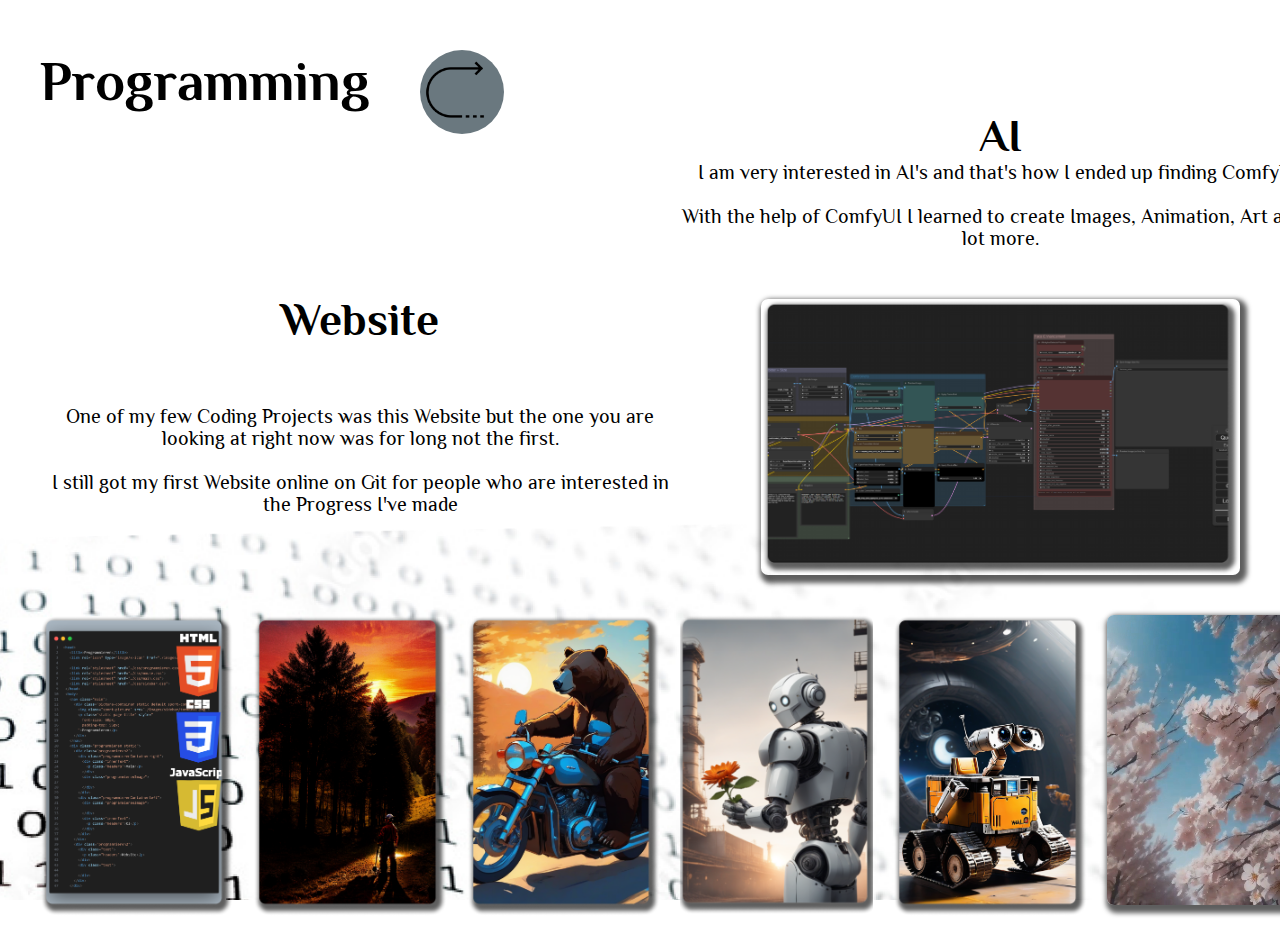
==== commit a252bfe9: "finished trading section - added css folder - added images" ====
--- a/code.html
+++ b/code.html
@@ -6,9 +6,9 @@
   <link rel="preconnect" href="https://fonts.googleapis.com">
   <link rel="preconnect" href="https://fonts.gstatic.com" crossorigin>
   <link href="https://fonts.googleapis.com/css2?family=Philosopher:ital,wght@0,400;0,700;1,400;1,700&display=swap" rel="stylesheet">
-  <link rel="stylesheet" href="style.css">
-  <link rel="stylesheet" href="code.css">
-  <link rel="stylesheet" href="responsive.css">  
+  <link rel="stylesheet" href="css/style.css">
+  <link rel="stylesheet" href="css/code.css">
+  <link rel="stylesheet" href="css/responsive.css">  
   <title>Programming</title>
 </head>
 <body>
--- a/css/style.css
+++ b/css/style.css
@@ -0,0 +1,459 @@
+* {
+  padding: 0;
+  margin: 0;
+  font-family: 'Philosopher', sans-serif;
+  text-decoration: none;
+}
+
+a {
+  color: black
+}
+
+body {
+  overflow-x: hidden;
+  padding-bottom: 3080px;
+}
+
+html {
+  scroll-behavior: smooth;
+}
+
+.exploring-container {
+  width: 100%;
+  margin-top: 40px;
+  height: fit-content;
+  top: 1487px;
+  position: absolute;
+  display: flex;
+  justify-content: space-evenly;
+}
+
+.exploring-card {
+  padding: 0 10px 0 10px;
+  width: 275px; 
+  height: 397px; 
+  left: 70px; 
+  background: #C0BEBE; 
+  box-shadow: 0px 4px 6.099999904632568px 2px rgba(0, 0, 0, 0.72); 
+  border-radius: 36px;
+  justify-content: center;
+  transition: all 0.5s cubic-bezier(.25, .8, .25, 1);
+  align-items: center;
+}
+
+.section2 {
+  width: 100%; 
+  height: 536px; 
+  left: 0px; 
+  top: 800px; 
+  display: flex;
+  position: absolute; 
+  background: #6A787F;
+  align-items: center;
+}
+
+.left {
+  height: fit-content;
+  width: 50%;
+  margin: 0 0 0 100px;
+}
+.right img {
+  width: 253px; height: auto;
+  box-shadow: 0px 4px 5.699999809265137px 1px rgba(0, 0, 0, 0.70); 
+  border-radius: 7px
+}
+
+.right {
+  left: 20px;
+  position: relative;
+  height: fit-content;
+  width: fit-content;
+}
+
+.bigTitle, .bigTitleP {
+  text-align: center; 
+  font-size: 55px; 
+  font-weight: 700; 
+  word-wrap: break-word
+}
+
+.subTitle, .subTitleP {
+  font-size: 20px; 
+  font-weight: 400; 
+  text-align: center;
+  word-wrap: break-word;
+  transition: all 0.5s ease;
+}
+
+.title-Container {
+  width: 100%;
+  top: 185px;
+  position: absolute;
+  height: fit-content;
+  display: grid;
+  align-items: center;
+  justify-content: center;
+}
+
+.section2-title {
+  text-align: left;
+}
+
+.experienced {
+  text-align: left;
+  max-width: 640px;
+}
+
+.title-padding {
+  margin-top: 25px;
+}
+
+.button {
+  margin: 40px 40px 0 0;
+  width: 150px; 
+  height: 39px; 
+  background: #ffffff; 
+  box-shadow: 0px 4px 4px rgba(0, 0, 0, 0.55); 
+  border-radius: 53px;
+  justify-content: center;
+  align-items: center;
+  display: flex;
+  transition: all ease 0.5s;
+}
+
+.btn-container {
+  display: flex;
+}
+
+.exploring-icon {
+  width: auto;
+  height: 40px;
+}
+
+.exploring-title {
+  top: 1405px;
+  justify-content: center;
+  align-items: center;
+  position: absolute;
+  height: fit-content;
+  width: 100%;
+}
+
+.footer { 
+  height: 8px; 
+  left: 49px; 
+  right: 49px;
+  top: 3326px; 
+  position: absolute; 
+  background: #071E2A
+}
+
+.h {
+  top: 3196px;
+  height: 10px;
+  background: linear-gradient(270deg, #6A787F 0%, #6A787F 38%, #34A9E3 100%);
+}
+
+.bold-text {
+  font-weight: 700;
+  height: 70px;
+  margin-bottom: 30px;
+}
+
+.border {
+  border: 3px solid orange;
+}
+
+.img-container {
+  margin: 50px 0 0 0;
+  height: 57px;
+  text-align: center;
+}
+
+.card-text {
+  height: 80px;
+  font-size: 20px;
+  margin-bottom: 45px;
+}
+
+.navbar {
+  z-index: 9999;
+  width: 100%; 
+  height: 69px; 
+  left: 0px; 
+  top: 0px; 
+  position: fixed; 
+  display: flex;
+  align-items: center;
+  background: rgba(7, 30, 42, 0.90); 
+  box-shadow: 0px 4px 5.699999809265137px 1px rgba(0, 0, 0, 0.65);
+  transition: all 0.5s ease;
+}
+
+.navText {
+  color: white;
+  margin-right: 55px;
+  transition: all 0.5s ease;
+}
+
+.navImg {
+  width: 60px; 
+  height: auto; 
+  margin: 0 55px 0 25px; 
+  border-radius: 42.50px;
+  transition: all 0.5s ease;
+}
+
+.dropdown {
+  float: left;
+  overflow: hidden;
+  transition: all 0.5s ease;
+  width: fit-content;
+}
+
+.dropdown .dropbtn {
+  width: fit-content;
+  border: none;
+  color: rgb(255, 255, 255);
+  font-size: 20px;
+  outline: none;
+  padding: 14px;
+  margin-right: 50px;
+  background-color: inherit;
+  transition: all 0.5s ease;
+}
+
+.navbar a:hover, .dropdown:hover .dropbtn, .discover-button:hover, .button:hover, .navImg:hover, .contact-background:hover, .img:hover, .small-container a:hover, .code-img:hover, .green a img:hover, .imgContainer img:hover, .musicContainer3:hover {
+  scale: 1.1;
+  transition: all 0.5s ease;
+}
+
+.dropdown-content {
+  display: none;
+  position: absolute;
+  background-color: black;
+  min-width: 10px;
+  border-radius: 10px;
+  box-shadow: 0px 8px 16px 0px rgba(0,0,0,0.2);
+}
+
+.dropdown-content a {
+  float: none;
+  color: white;
+  font-size: 20px;
+  padding: 12px;
+  text-decoration: none;
+  display: block;
+  text-align: left;
+}
+
+.dropdown-content a:hover {
+  background-color: #ddd;
+  color: black;
+  border-radius: 12px;
+  transition: all 0.5s ease;
+}
+
+.dropdown:hover .dropdown-content {
+  display: block;
+  transition: all 0.5s ease;
+}
+
+.discover {
+  top: 2000px; 
+  height: 310px;
+  background: #6A787F;
+  width: 100%;
+  align-items: center;
+  position: absolute;
+}
+
+.discover div {
+  z-index: 999;
+}
+
+.discover-container {
+  margin: 50px 0 0 100px;
+  height: fit-content;
+  width: fit-content;
+  position: relative;
+}
+
+.footer1 {
+  width: 100%; 
+  height: 23px;
+  top: 3162px; 
+  position: absolute;
+}
+
+.images {
+  display: flex;
+  width: 100%;
+  height: 136px; 
+  top: 402px;
+  position: relative;
+}
+
+.img {
+  margin-left: 40px;
+  width: 384px; 
+  height: 100%; 
+  box-shadow: 0px 4px 5px 4px rgba(0, 0, 0, 0.73); 
+  border-radius: 7px;
+  transition: all 0.5s ease;
+}
+
+.under {
+  top: 388px;
+  margin-top: 50px;
+  left: -220px;
+}
+
+.under img {
+  margin-left: 40px;
+}
+
+.footer2 { 
+  left: 42px; 
+  top: 3223px; 
+  align-items: center;
+  position: absolute;
+  display: flex;
+}
+
+.footer-Container {
+  height: fit-content;
+  width: 100%;
+  display: grid;
+  justify-content: center;
+  margin-right: 40px;
+}
+
+.footer-title {
+  font-weight: 700;
+  font-size: 25px;
+  justify-self: center;
+}
+
+.footer-Container img {
+  height: 75px;
+  width: auto;
+}
+
+.footer-Container a {
+  font-size: 20px;
+}
+
+.footer3 {
+  height: fit-content;
+  top: 3339px; 
+  left: 49px; 
+  right: 49px;
+  position: absolute;
+  display: flex;
+  justify-content: space-between;
+  align-items: center; 
+}
+
+.footer3 div img {
+  margin-right: 15px;
+}
+
+.contact-background {
+  width: 200px; 
+  height: 52px; 
+  background: linear-gradient(270deg, #6A787F 0%, #6A787F 38%, #34A9E3 100%); 
+  transition: all 0.5s ease;
+  box-shadow: 0px 4px 5.5px 2px rgba(0, 0, 0, 0.68); 
+  border-radius: 20px;
+  display: flex;
+  align-items: center;
+}
+
+.contact-background div {
+  color: white; 
+  font-size: 20px; 
+  font-weight: 700;
+}
+
+.discover-button {
+  width: 113px; 
+  height: 41px;
+  background: #FFFAFA;
+  box-shadow: 0px 4px 4px rgba(0, 0, 0, 0.55); 
+  border-radius: 55px;
+  align-items: center;
+  justify-content: center;
+  display: flex;
+  margin-top: 40px;
+  transition: all ease 0.5s;
+}
+
+.contact-container {
+  width: fit-content;
+  height: fit-content;
+  left: 108px; 
+  top: 2400px; 
+  display: flex; 
+  position: absolute;
+}
+
+.contact-container div {
+  margin-right: 40px;
+}
+
+.contact-background {
+  margin-bottom: 15px;
+}
+
+.contact-background img {
+  margin: 0 15px 0 15px;
+}
+
+.contact-image {
+  height: 45px;
+}
+
+.footer-image {
+  height: 35px;
+}
+
+.footer3 div div {
+  font-size: 20px;
+}
+
+.exploring-card {
+  --a: 1deg;
+  transform: perspective(400px) rotate3d(var(--r,1,-1),0,calc(var(--i,1)*var(--a)));
+  box-shadow: 0px 4px 4px rgba(0, 0, 0, 0.55); 
+  -webkit-mask: 
+    linear-gradient(135deg,#000c 40%,#000,#000c 60%)
+    100% 100%/250% 250%;
+  transition: .4s;
+  cursor: pointer;
+}
+.exploring-card {
+  --r: 1,1;
+  -webkit-mask: 
+    linear-gradient(45deg,#000c 40%,#000,#000c 60%)
+    0 100%/250% 250%;
+}
+.exploring-card:hover {
+  --i: -1;
+  -webkit-mask-position: 0 0;
+}
+
+.contact-footer {
+  top: 2650px;
+  width: 100%;
+  align-items: center;
+  justify-content: center;
+  position: absolute;
+  height: 450px;
+  display: flex;
+}
+
+.contact-footer img {
+  height: 100%;
+  width: auto;
+}
--- a/css/code.css
+++ b/css/code.css
@@ -0,0 +1,87 @@
+body {
+  overflow-x: hidden;
+  padding-right: 40px;
+  padding: 0;
+  margin: 0;
+}
+
+.code-container {
+  height: fit-content;
+  left: 40px;
+  right: 40px;
+  top: 50px;
+  position: relative;
+  width: 100%;
+  display: flex;
+  justify-content: space-evenly;
+}
+
+.small-container a img {
+  width: auto; 
+  height: 60px;
+  top: 10px;
+  left: 5px;
+  position: relative;
+}
+
+.small-container a {
+  transition: all 0.5s ease;
+  width: 84px; 
+  height: 84px;
+  margin-left: 50px;
+  background: rgba(7, 30, 42, 0.60); 
+  border-radius: 69px;
+}
+
+.l, .r {
+  width: 100%;
+  display: grid;
+}
+
+.small-container {
+  display: flex;
+  margin-bottom: 100px;
+}
+
+.smallerTitle {
+  font-size: 45px;
+}
+
+.r {
+  padding-top: 60px;
+}
+
+.r img {
+  width: 479px; 
+  height: 276px;
+  box-shadow: 3px 4px 5.400000095367432px 4px rgba(0, 0, 0, 0.63); 
+  border-radius: 7px;
+  margin-top: 50px;
+  justify-self: center;
+}
+
+.code {
+  width: 100%;
+  z-index: -5;
+  height: auto; 
+  left: -12px; 
+  bottom: 0; 
+  position: absolute; 
+}
+
+.imgCode {
+  height: 100%;
+  width: 100%;
+  margin-right: 20px;
+  max-width: 240px;
+  bottom: 20px;
+  position: relative;
+}
+
+.code-img {
+  margin-top: 60px;
+  width: 100%; 
+  border-radius: 7px;
+  margin-right: 50px;
+  transition: all 0.5s ease;
+}
--- a/css/responsive.css
+++ b/css/responsive.css
@@ -0,0 +1,175 @@
+@media (min-width: 1300px) {
+
+  .bdy {
+    padding-bottom: 3830px;
+  }
+
+  .bigTitle {
+    font-size: 65px;
+  }
+
+  .bigTitleP {
+    scale: 1.1;
+  }
+
+  .subTitle {
+    font-size: 35px;
+  }
+
+  .subTitleP {
+    scale: 1.1;
+  }
+
+  .right img {
+    scale: 1.6;
+    left: 100px;
+    position: relative;
+  }
+
+  .images {
+    height: 220px;
+    top: 500px;
+  }
+
+  .img, .under img {
+    width: 512px;
+    margin-left: 50px;
+  }
+
+  .imgCode {
+    margin-top: 20px;
+    bottom: 50px;
+  }
+
+  .under {
+    top: 400px;
+    margin-top: 140px;
+    left: -300px;
+  }
+
+  .section2 {
+    top: 1100px; 
+    height: 800px;
+  }
+
+  .dropdown .dropbtn {
+    font-size: 25px;
+  }
+
+  .dropdown-content a {
+    font-size: 20px;
+  }
+
+  .navImg {
+    width: 90px;
+  }
+
+  .navbar {
+    height: 115px;
+  }
+
+  .navText {
+    font-size: 25px;
+  }
+
+  .button {
+    height: 50px;
+    width: 200px;
+  }
+
+  .exploring-title {
+    top: 1970px;
+  }
+
+  .exploring-container {
+    top: 2050px;
+  }
+
+  .discover {
+    top: 2780px;
+    height: 340px;
+  }
+
+  .discover-button {
+    width: 150px;
+  }
+
+  .exploring-card {
+    width: 400px;
+    height: 600px;
+  }
+
+  .card-text {
+    margin-bottom: 135px;
+  }
+
+  .bold-text {
+    margin-bottom: 80px;
+  }
+
+  .contact-container {
+    top: 3250px;
+  }
+
+  .contact-footer {
+    top: 3600px;
+    scale: 1.1;
+  }
+
+  .contact-background {
+    width: 240px;
+    height: 70px;
+    margin-bottom: 30px;
+  }
+
+  .contact-image {
+    width: 60px;
+    height: auto;
+  }
+
+  .contact-background div {
+    font-size: 30px;
+  }
+
+  .footer {
+    top: 4335px;
+  }
+
+  .footer2 {
+    top: 4190px;
+  }
+
+  .footer2 a {
+    font-size: 30px;
+  }
+
+  .footer3 {
+    top: 4360px;
+  }
+
+  .h {
+    top: 4150px;
+  }
+
+  .footer3 div {
+    font-size: 30px;
+  }
+
+  .green {
+    top: 62px;
+  }
+
+  .trading {
+    display: flex;
+    top: 15px;
+  }
+
+  .green2 {
+    left: 250px;
+  }
+
+  .musicContainer3 {
+    scale: 1.3;
+    bottom: 100px;
+  }
+}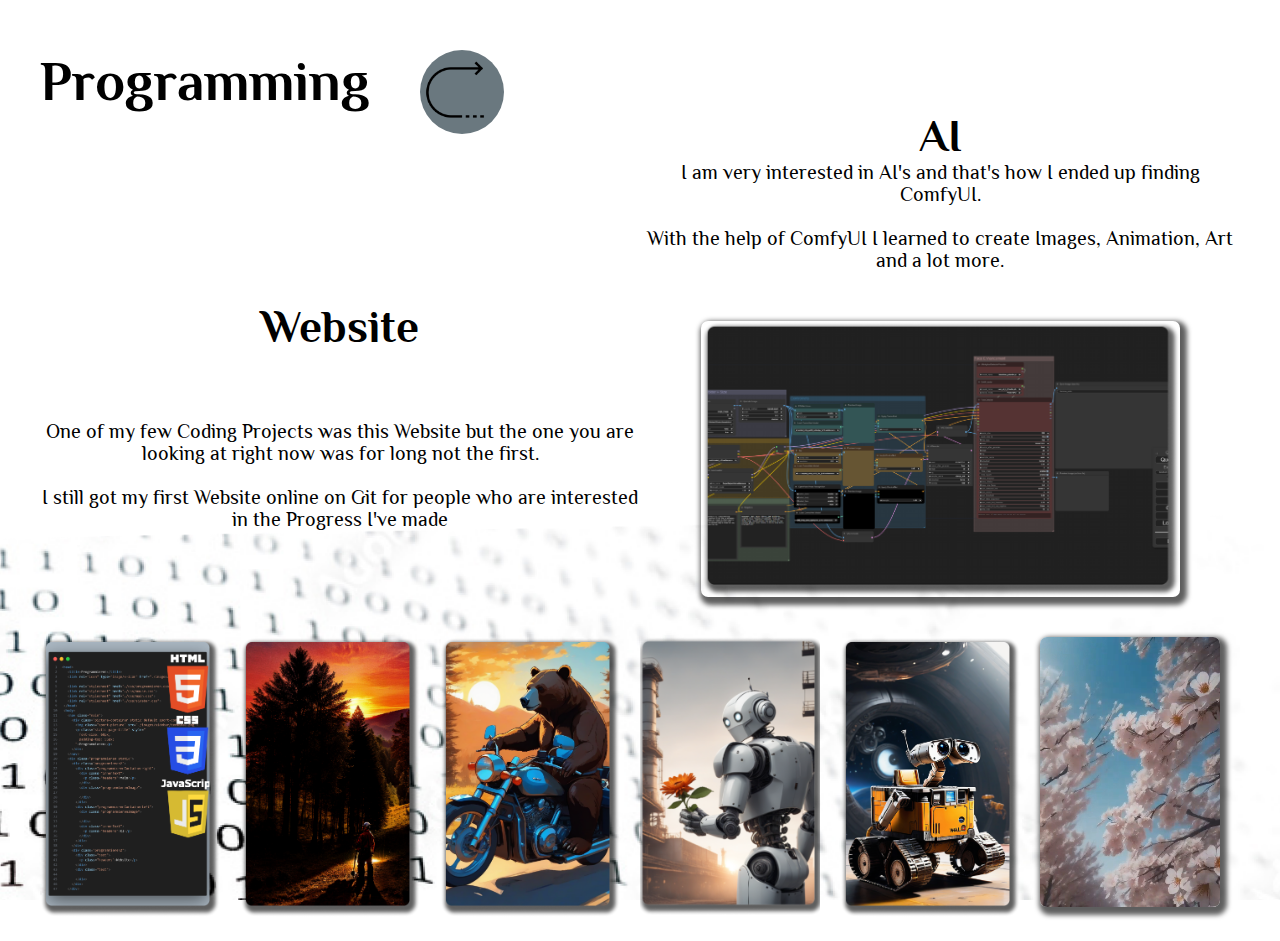
==== commit 072031c3: "Resizable for mobile fixed" ====
--- a/code.html
+++ b/code.html
@@ -2,7 +2,7 @@
 <html lang="en">
 <head>
   <meta charset="UTF-8">
-  <meta name="viewport" content="width=device-width, initial-scale=1.0">
+  <meta name="viewport" content="width=device-width, initial-scale=1.0, maximum-scale=1.0, user-scalable=0"/>
   <link rel="preconnect" href="https://fonts.googleapis.com">
   <link rel="preconnect" href="https://fonts.gstatic.com" crossorigin>
   <link href="https://fonts.googleapis.com/css2?family=Philosopher:ital,wght@0,400;0,700;1,400;1,700&display=swap" rel="stylesheet">
@@ -52,5 +52,6 @@
     </div>
   </div>
   <img class="code" src="assets/code.png" />
+  <script src="scripts/script.js"></script>
 </body>
 </html>--- a/css/style.css
+++ b/css/style.css
@@ -3,6 +3,10 @@
   margin: 0;
   font-family: 'Philosopher', sans-serif;
   text-decoration: none;
+}
+
+html {
+  min-width: 1000px;
 }
 
 a {
--- a/css/code.css
+++ b/css/code.css
@@ -7,11 +7,10 @@
 
 .code-container {
   height: fit-content;
-  left: 40px;
-  right: 40px;
+  margin-left: 40px;
+  margin-right: 40px;
   top: 50px;
   position: relative;
-  width: 100%;
   display: flex;
   justify-content: space-evenly;
 }
@@ -63,8 +62,7 @@
 .code {
   width: 100%;
   z-index: -5;
-  height: auto; 
-  left: -12px; 
+  height: auto;
   bottom: 0; 
   position: absolute; 
 }
